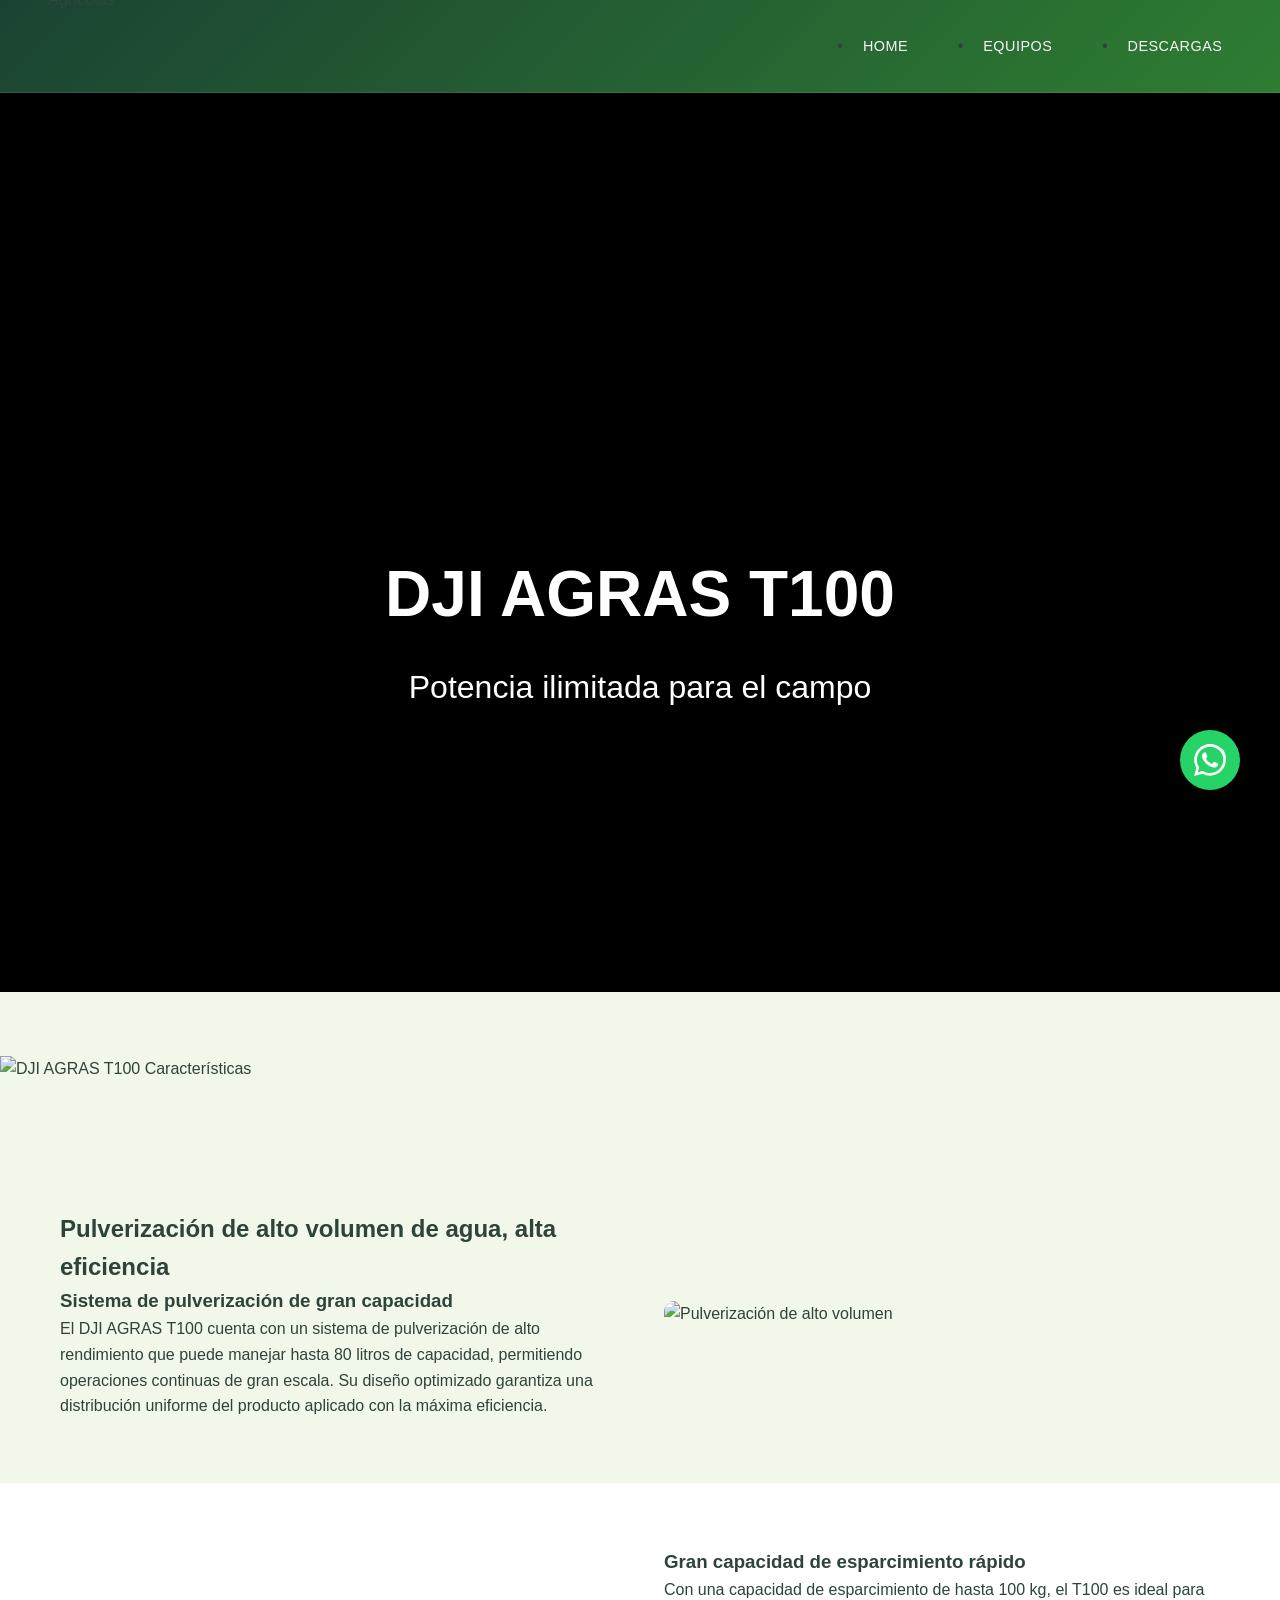
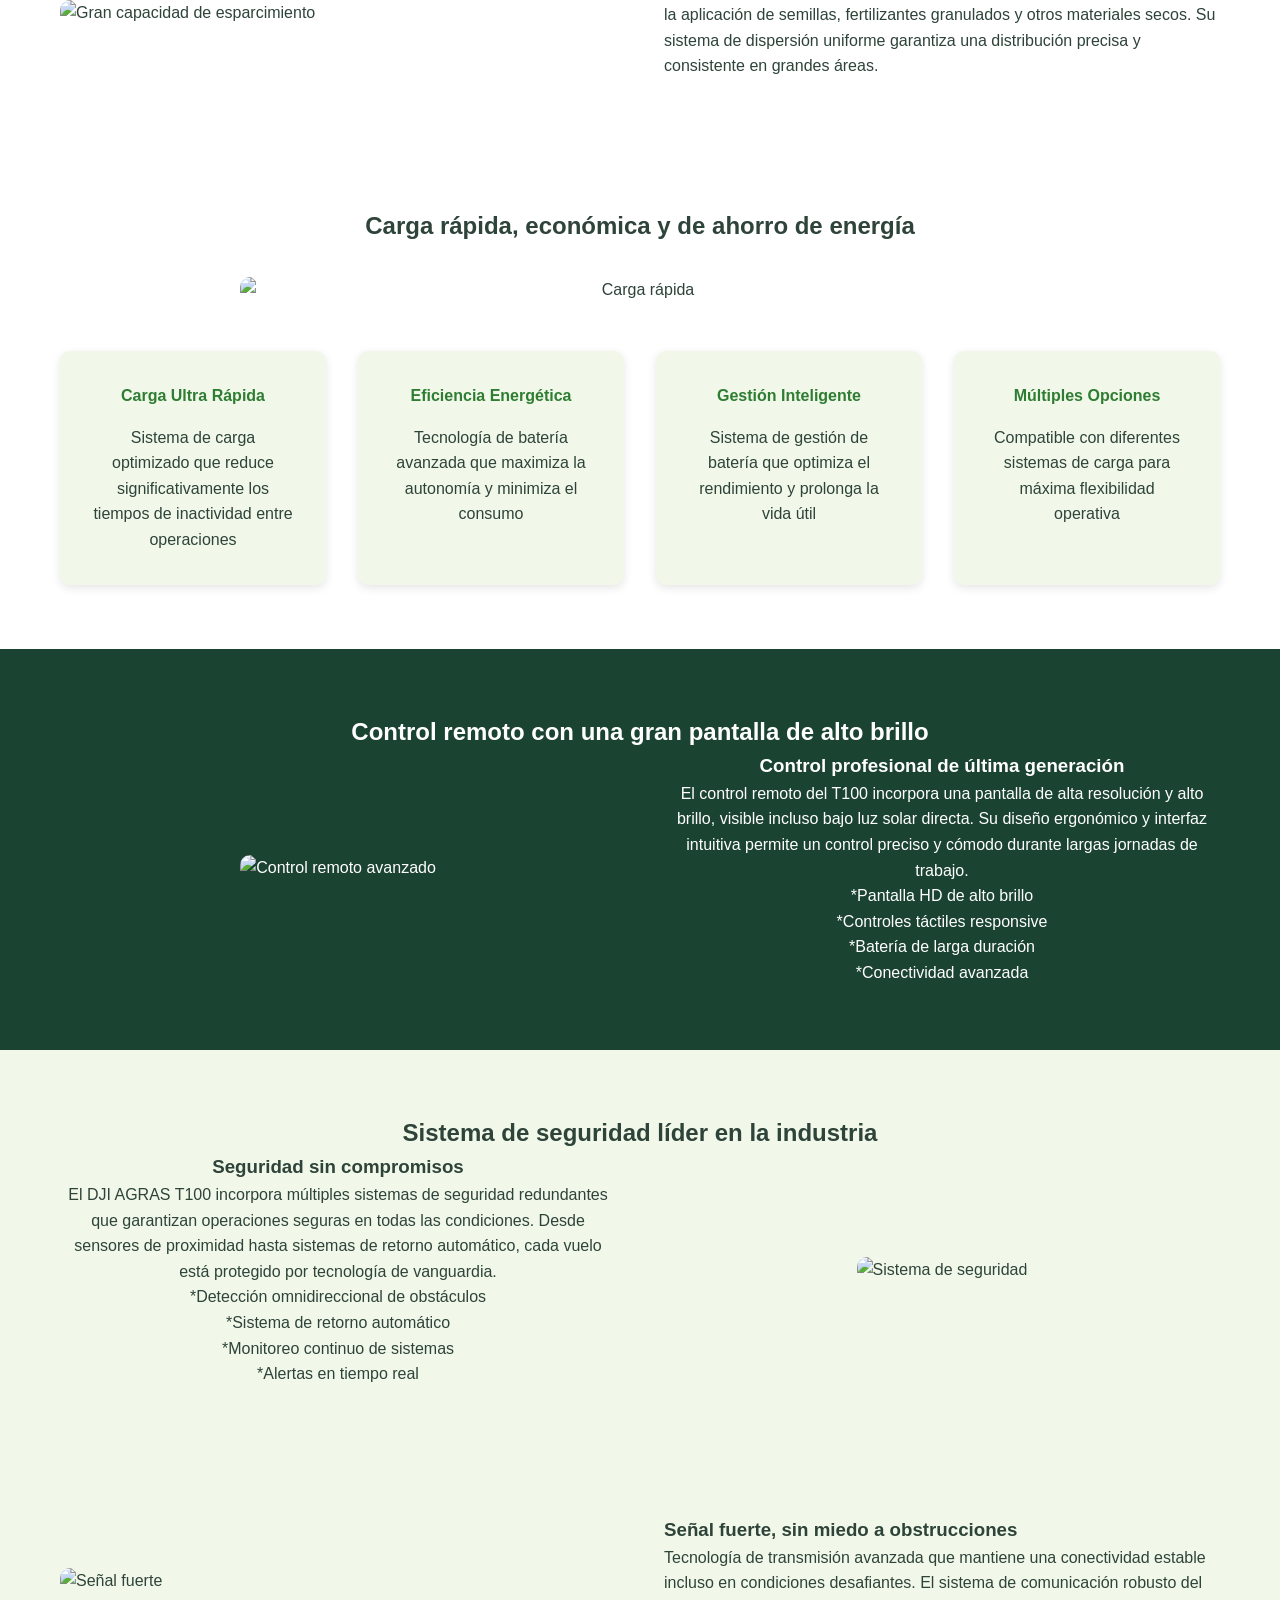
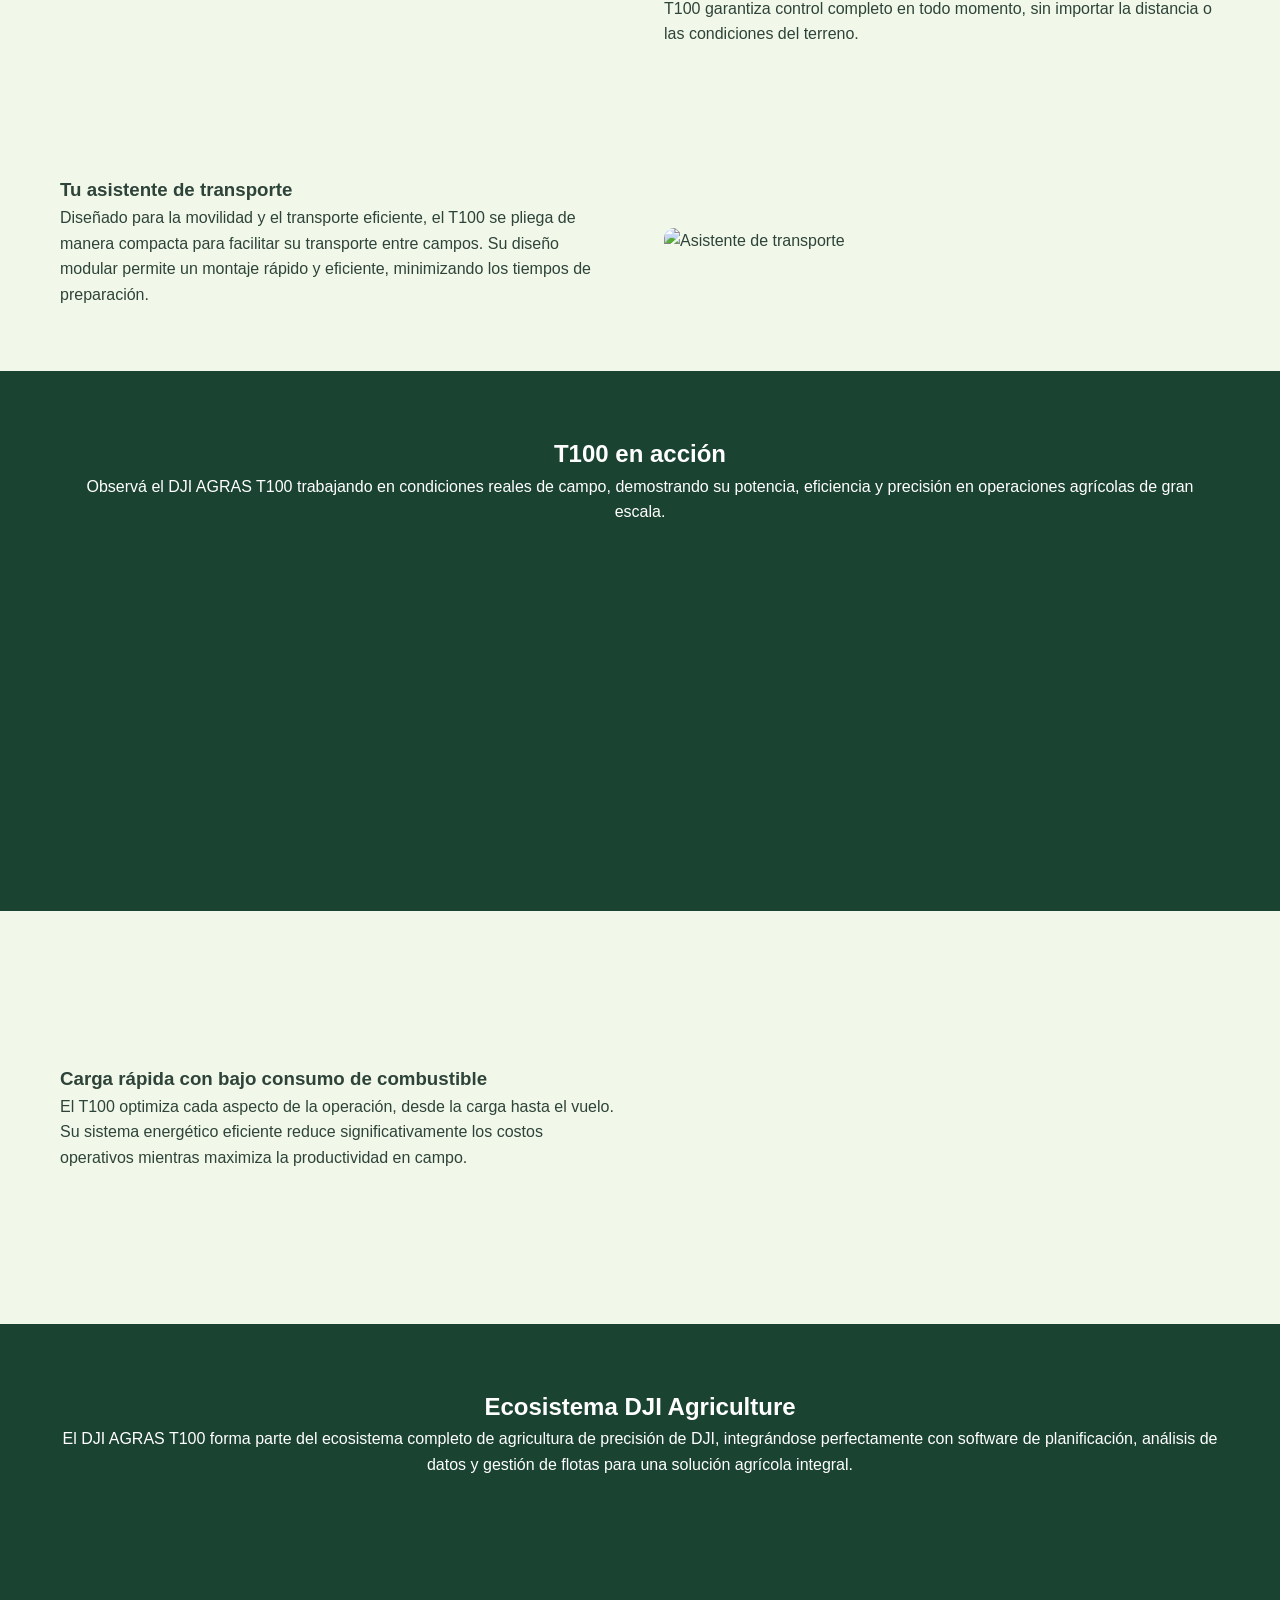
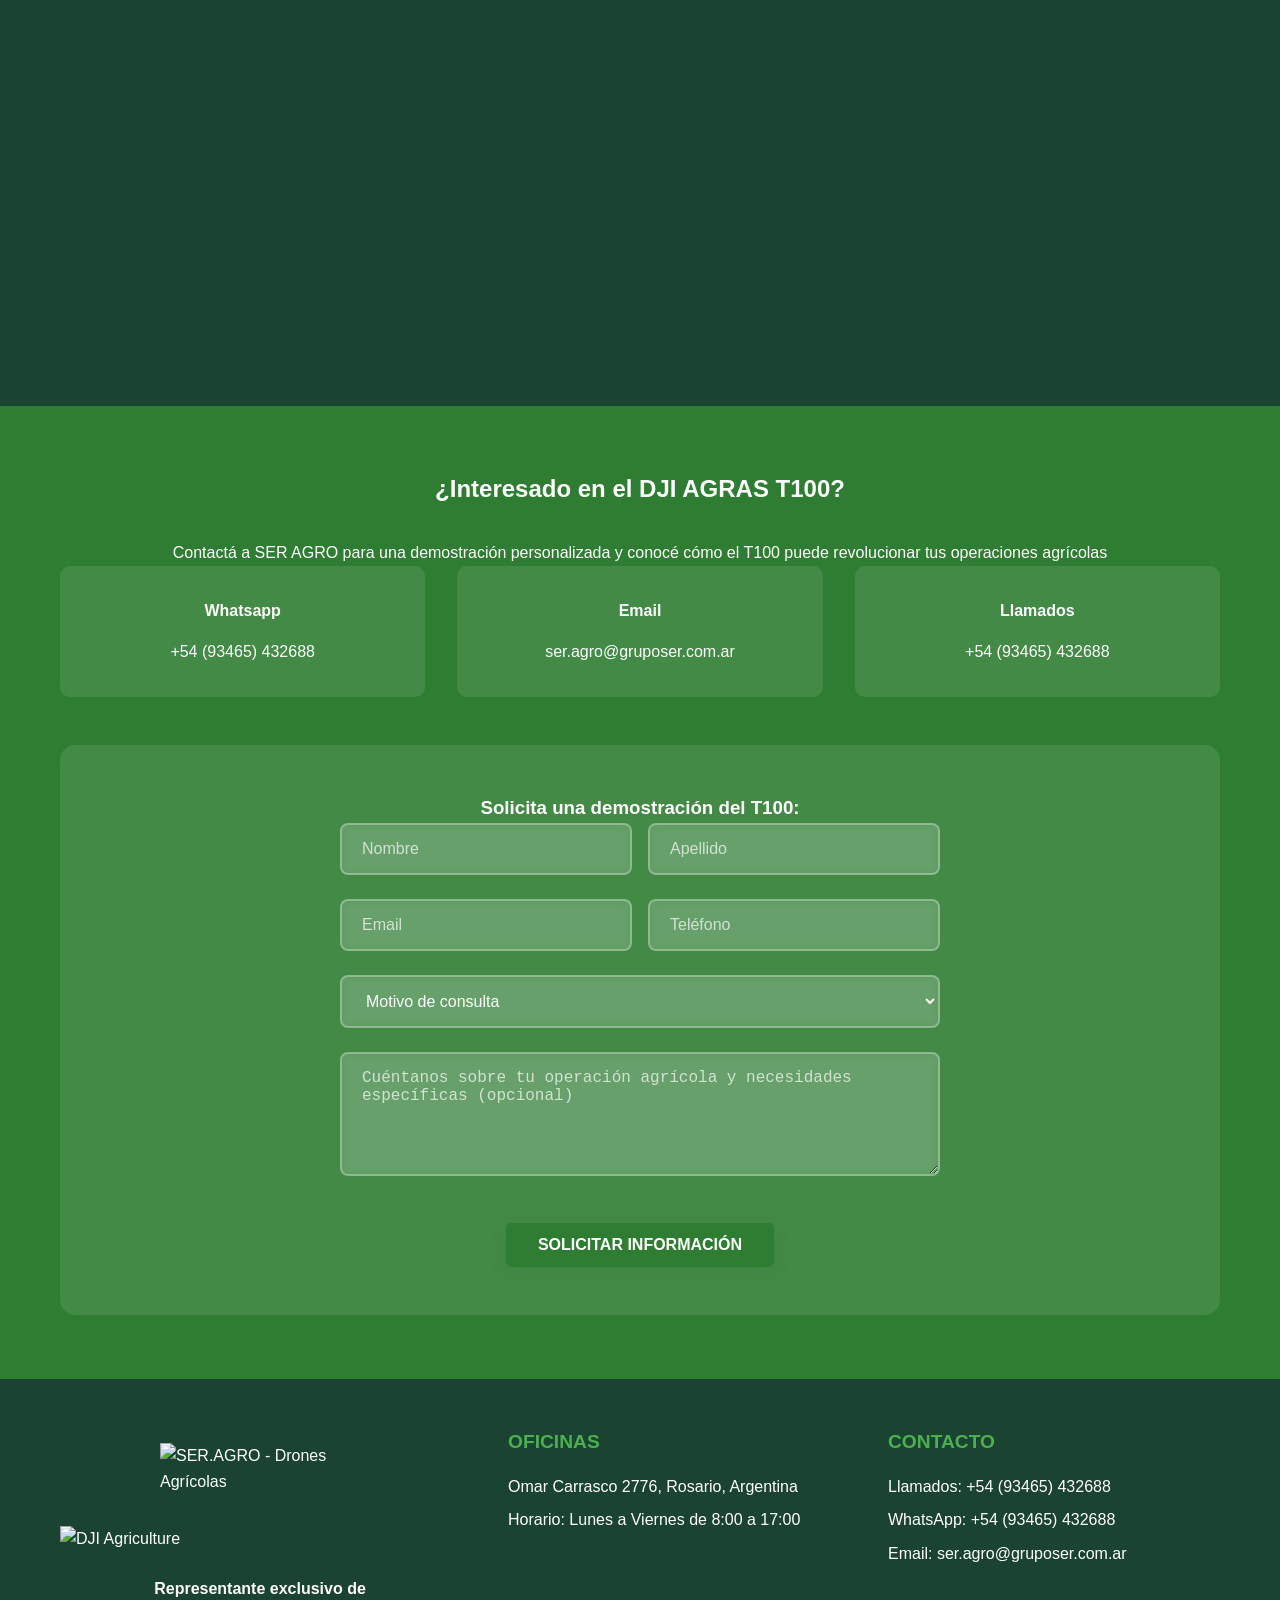
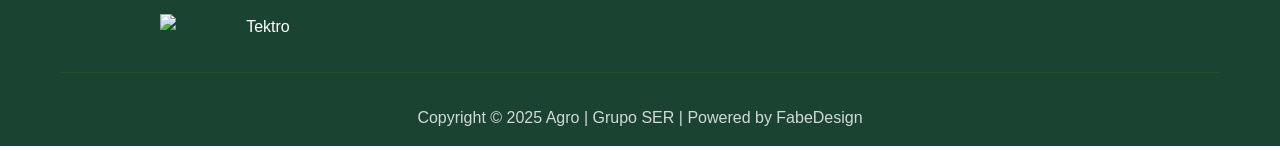
==== DJI-Agras-T100.html @ 7fb9b0f8 "Improve website usability and fix chat widget activation Update cache control and script versions ac" ====
<!DOCTYPE html>
<html lang="es">

<head>
    <meta charset="UTF-8">
    <meta name="viewport" content="width=device-width, initial-scale=1.0">
    <meta http-equiv=1760193098"Cache-Control" content="no-cache, no-store, must-revalidate">
    <meta http-equiv=1760193098"Pragma" content="no-cache">
    <meta http-equiv=1760193098"Expires" content="0">
    <title>DJI AGRAS T100 - Agro | SER AGRO</title>
    <link rel="stylesheet" href="style.css?v=1760193098">

    <!-- Google tag (gtag.js) -->
    <script async src="https://www.googletagmanager.com/gtag/js?id=AW-17289441166"></script>
    <script>
        window.dataLayer = window.dataLayer || [];
        function gtag() {dataLayer.push(arguments);}
        gtag('js', new Date());

        gtag('config', 'AW-17289441166');
    </script>
</head>

<body>
    <!-- Header -->
    <header class="header">
        <nav class="nav">
            <div class="logo">
                <img src="imagenes/logo blanco.png" alt="SER.AGRO - Drones Agrícolas">
            </div>
            <ul class="nav-menu">
                <li><a href="index.html">HOME</a></li>
                <li class="dropdown">
                    <a href="#" class="dropdown-toggle">EQUIPOS</a>
                    <ul class="dropdown-menu">
                        <li><a href="dji-agras-t50.html">DJI AGRAS T50</a></li>
                        <li><a href="DJI-Agras-T100.html">DJI AGRAS T100</a></li>
                        <li><a href="dji-mavic-3.html">DJI MAVIC 3 MULTISPECTRAL</a></li>
                    </ul>
                </li>
                <li class="dropdown">
                    <a href="#" class="dropdown-toggle">DESCARGAS</a>
                    <ul class="dropdown-menu">
                        <li><a href="attached_assets/ficha tecnica t100_1756986016829.pdf"
                                download="Ficha-Tecnica-DJI-Agras-T100.pdf">FICHA TÉCNICA T100</a></li>
                        <li><a href="attached_assets/ficha tecnica t50_1756986016828.pdf"
                                download="Ficha-Tecnica-DJI-Agras-T50.pdf">FICHA TÉCNICA T50</a></li>
                        <li><a href="firmware-generador.html">ACTUALIZACIÓN FIRMWARE GENERADOR</a></li>
                    </ul>
                </li>
            </ul>
            <div class="nav-toggle">
                <span></span>
                <span></span>
                <span></span>
            </div>
        </nav>
    </header>

    <!-- Hero Section -->
    <section class="hero" id="home">
        <div class="hero-content">
            <h1 class="hero-title">DJI AGRAS T100</h1>
            <h2 class="hero-subtitle">Potencia ilimitada para el campo</h2>
        </div>
        <div class="hero-video">
            <video autoplay muted loop>
                <source src="videos/VideoPaginaT100.mp4" type="video/mp4">
            </video>
        </div>
    </section>

    <!-- Características principales -->
    <section class="features">
        <div class="container" style="max-width: 100%; padding: 0;">
            <div class="features-image">
                <img src="imagenes/caracteT100.png" alt="DJI AGRAS T100 Características"
                    style="width: 100vw; max-width: none; margin: 0; display: block; border-radius: 0;">
            </div>
        </div>
    </section>

    <!-- Pulverización de alto volumen -->
    <section class="spray-system">
        <div class="container">
            <div class="system-content">
                <div class="system-text">
                    <h2>Pulverización de alto volumen de agua, alta eficiencia</h2>
                    <h3>Sistema de pulverización de gran capacidad</h3>
                    <p>El DJI AGRAS T100 cuenta con un sistema de pulverización de alto rendimiento que puede manejar
                        hasta 80 litros de capacidad, permitiendo operaciones continuas de gran escala. Su diseño
                        optimizado garantiza una distribución uniforme del producto aplicado con la máxima eficiencia.
                    </p>
                </div>
                <div class="system-video">
                    <img src="imagenes/Pulverización de alto volumen de agua, alta eficiencia.jpg"
                        alt="Pulverización de alto volumen" style="width: 100%; border-radius: 10px;">
                </div>
            </div>
        </div>
    </section>

    <!-- Gran capacidad de esparcimiento -->
    <section class="pump-section">
        <div class="container">
            <div class="pump-content">
                <div class="pump-video">
                    <img src="imagenes/Gran capacidad de esparcimiento rápido.jpg" alt="Gran capacidad de esparcimiento"
                        style="width: 100%; border-radius: 10px;">
                </div>
                <div class="pump-text">
                    <h3>Gran capacidad de esparcimiento rápido</h3>
                    <p>Con una capacidad de esparcimiento de hasta 100 kg, el T100 es ideal para la aplicación de
                        semillas, fertilizantes granulados y otros materiales secos. Su sistema de dispersión uniforme
                        garantiza una distribución precisa y consistente en grandes áreas.</p>
                </div>
            </div>
        </div>
    </section>

    <!-- Carga rápida y eficiente -->
    <section class="fast-charging">
        <div class="container">
            <h2>Carga rápida, económica y de ahorro de energía</h2>
            <div class="charging-video">
                <img src="imagenes/Carga rápida, económica y de ahorro de energía.jpg" alt="Carga rápida"
                    style="width: 100%; max-width: 800px; margin: 0 auto; display: block; border-radius: 10px;">
            </div>
            <div class="charging-grid">
                <div class="charging-item">
                    <h4>Carga Ultra Rápida</h4>
                    <p>Sistema de carga optimizado que reduce significativamente los tiempos de inactividad entre
                        operaciones</p>
                </div>
                <div class="charging-item">
                    <h4>Eficiencia Energética</h4>
                    <p>Tecnología de batería avanzada que maximiza la autonomía y minimiza el consumo</p>
                </div>
                <div class="charging-item">
                    <h4>Gestión Inteligente</h4>
                    <p>Sistema de gestión de batería que optimiza el rendimiento y prolonga la vida útil</p>
                </div>
                <div class="charging-item">
                    <h4>Múltiples Opciones</h4>
                    <p>Compatible con diferentes sistemas de carga para máxima flexibilidad operativa</p>
                </div>
            </div>
        </div>
    </section>

    <!-- Control remoto avanzado -->
    <section class="remote-control">
        <div class="container">
            <h2>Control remoto con una gran pantalla de alto brillo</h2>
            <div class="system-content">
                <div class="system-video">
                    <img src="imagenes/Control remoto con una gran pantalla de alto brillo.jpg"
                        alt="Control remoto avanzado" style="width: 100%; border-radius: 10px;">
                </div>
                <div class="system-text">
                    <h3>Control profesional de última generación</h3>
                    <p>El control remoto del T100 incorpora una pantalla de alta resolución y alto brillo, visible
                        incluso bajo luz solar directa. Su diseño ergonómico y interfaz intuitiva permite un control
                        preciso y cómodo durante largas jornadas de trabajo.</p>
                    <p>*Pantalla HD de alto brillo<br>
                        *Controles táctiles responsive<br>
                        *Batería de larga duración<br>
                        *Conectividad avanzada</p>
                </div>
            </div>
        </div>
    </section>

    <!-- Sistema de seguridad -->
    <section class="reliability">
        <div class="container">
            <h2>Sistema de seguridad líder en la industria</h2>
            <div class="system-content">
                <div class="system-text">
                    <h3>Seguridad sin compromisos</h3>
                    <p>El DJI AGRAS T100 incorpora múltiples sistemas de seguridad redundantes que garantizan
                        operaciones seguras en todas las condiciones. Desde sensores de proximidad hasta sistemas de
                        retorno automático, cada vuelo está protegido por tecnología de vanguardia.</p>
                    <p>*Detección omnidireccional de obstáculos<br>
                        *Sistema de retorno automático<br>
                        *Monitoreo continuo de sistemas<br>
                        *Alertas en tiempo real</p>
                </div>
                <div class="system-video">
                    <img src="imagenes/Sistema de seguridad líder en la industria.jpg" alt="Sistema de seguridad"
                        style="width: 100%; border-radius: 10px;">
                </div>
            </div>
        </div>
    </section>

    <!-- Señal estable -->
    <section class="signal-stability">
        <div class="container">
            <div class="signal-content">
                <div class="signal-video">
                    <img src="imagenes/Señal fuerte, sin miedo a obstrucciones.jpg" alt="Señal fuerte"
                        style="width: 100%; border-radius: 10px;">
                </div>
                <div class="signal-text">
                    <h3>Señal fuerte, sin miedo a obstrucciones</h3>
                    <p>Tecnología de transmisión avanzada que mantiene una conectividad estable incluso en condiciones
                        desafiantes. El sistema de comunicación robusto del T100 garantiza control completo en todo
                        momento, sin importar la distancia o las condiciones del terreno.</p>
                </div>
            </div>
        </div>
    </section>

    <!-- Asistente de transporte -->
    <section class="orchard-mode">
        <div class="container">
            <div class="orchard-content">
                <div class="orchard-text">
                    <h3>Tu asistente de transporte</h3>
                    <p>Diseñado para la movilidad y el transporte eficiente, el T100 se pliega de manera compacta para
                        facilitar su transporte entre campos. Su diseño modular permite un montaje rápido y eficiente,
                        minimizando los tiempos de preparación.</p>
                </div>
                <div class="orchard-video">
                    <img src="imagenes/Tu asistente de transporte.jpg" alt="Asistente de transporte"
                        style="width: 100%; border-radius: 10px;">
                </div>
            </div>
        </div>
    </section>

    <!-- Video promocional -->
    <section class="t50-action">
        <div class="container">
            <h2>T100 en acción</h2>
            <p>Observá el DJI AGRAS T100 trabajando en condiciones reales de campo, demostrando su potencia, eficiencia
                y precisión en operaciones agrícolas de gran escala.</p>
            <div class="action-videos">
                <div class="action-video">
                    <video autoplay muted loop>
                        <source src="videos/VideoPaginaT100.mp4" type="video/mp4">
                    </video>
                </div>
                <div class="action-video">
                    <video autoplay muted loop>
                        <source src="videos/dji_t100_promotional_video.mp4" type="video/mp4">
                    </video>
                </div>
            </div>
        </div>
    </section>

    <!-- Carga con bajo consumo -->
    <section class="additional-sprayers">
        <div class="container">
            <div class="sprayers-content">
                <div class="sprayers-text">
                    <h3>Carga rápida con bajo consumo de combustible</h3>
                    <p>El T100 optimiza cada aspecto de la operación, desde la carga hasta el vuelo. Su sistema
                        energético eficiente reduce significativamente los costos operativos mientras maximiza la
                        productividad en campo.</p>
                </div>
                <div class="sprayers-video">
                    <video autoplay muted loop>
                        <source src="videos/Carga rápida con bajo consumo de combustible.mp4" type="video/mp4">
                    </video>
                </div>
            </div>
        </div>
    </section>

    <!-- Ecosistema DJI -->
    <section class="ecosystem">
        <div class="container">
            <h2>Ecosistema DJI Agriculture</h2>
            <p>El DJI AGRAS T100 forma parte del ecosistema completo de agricultura de precisión de DJI, integrándose
                perfectamente con software de planificación, análisis de datos y gestión de flotas para una solución
                agrícola integral.</p>
            <video autoplay muted loop
                style="width: 100%; max-width: 800px; margin: 2rem auto; display: block; border-radius: 10px;">
                <source src="videos/DJI SmartFarm Platform.mp4" type="video/mp4">
            </video>
        </div>
    </section>

    <!-- Contacto -->
    <section class="contact" id="contacto">
        <div class="container">
            <h2>¿Interesado en el DJI AGRAS T100?</h2>
            <p>Contactá a SER AGRO para una demostración personalizada y conocé cómo el T100 puede revolucionar tus
                operaciones agrícolas </p>

            <div class="contact-info">
                <div class="contact-item">
                    <h4>Whatsapp</h4>
                    <p><a
                            href="https://api.whatsapp.com/send?phone=5493465432688&text=Hola%2C+me+interesa+el+DJI+AGRAS+T100">+54
                            (93465) 432688</a></p>
                </div>
                <div class="contact-item">
                    <h4>Email</h4>
                    <p><a
                            href="mailto:ser.agro@gruposer.com.ar?subject=Consulta%20DJI%20AGRAS%20T100">ser.agro@gruposer.com.ar</a>
                    </p>
                </div>
                <div class="contact-item">
                    <h4>Llamados</h4>
                    <p><a href="tel:+5493465432688">+54 (93465) 432688</a></p>
                </div>
            </div>

            <!-- Formulario de contacto -->
            <div class="contact-form-container">
                <h3>Solicita una demostración del T100:</h3>
                <form class="contact-form" action="javascript:void(0)" method="post">
                    <div class="form-row">
                        <input type="text" name="nombre" placeholder="Nombre" required>
                        <input type="text" name="apellido" placeholder="Apellido" required>
                    </div>
                    <div class="form-row">
                        <input type="email" name="email" placeholder="Email" required>
                        <input type="tel" name="telefono" placeholder="Teléfono" required>
                    </div>
                    <select name="motivo" required>
                        <option value="">Motivo de consulta</option>
                        <option value="Demostración DJI AGRAS T100">Demostración DJI AGRAS T100</option>
                        <option value="Cotización T100">Cotización T100</option>
                        <option value="Financiamiento T100">Financiamiento T100</option>
                        <option value="Capacitación T100">Capacitación T100</option>
                        <option value="Servicio técnico T100">Servicio técnico T100</option>
                        <option value="Accesorios T100">Accesorios T100</option>
                    </select>
                    <textarea name="mensaje" rows="5"
                        placeholder="Cuéntanos sobre tu operación agrícola y necesidades específicas (opcional)"></textarea>
                    <button type="submit" class="btn-primary">Solicitar información</button>
                </form>
            </div>
        </div>
    </section>

    <!-- Footer -->
    <footer class="footer">
        <div class="container">
            <div class="footer-content">
                <div class="footer-logo">
                    <img src="imagenes/logo color pleno.png" alt="SER.AGRO - Drones Agrícolas" width="200">
                    <img src="imagenes/dji agriculture1.png" alt="DJI Agriculture" width="400"
                        style="margin-top: 1rem;">
                    <div
                        style="margin-top: 1.5rem; display: flex; flex-direction: column; align-items: center; text-align: center;">
                        <p style="margin: 0 0 0.8rem 0; color: var(--light-color); font-weight: bold; font-size: 1rem;">
                            Representante exclusivo de</p>
                        <img src="imagenes/LogoTektro-02.png" alt="Tektro" width="400" style="margin: 0;">
                    </div>
                </div>
                <div class="footer-columns">
                    <div class="footer-column">
                        <h4>OFICINAS</h4>
                        <p>Omar Carrasco 2776, Rosario, Argentina</p>
                        <p>Horario: Lunes a Viernes de 8:00 a 17:00</p>
                    </div>
                    <div class="footer-column">
                        <h4>CONTACTO</h4>
                        <p>Llamados: <a href="tel:+5493465432688">+54 (93465) 432688</a></p>
                        <p>WhatsApp: <a href="https://api.whatsapp.com/send?phone=5493465432688">+54 (93465) 432688</a>
                        </p>
                        <p>Email: <a href="mailto:ser.agro@gruposer.com.ar">ser.agro@gruposer.com.ar</a></p>
                    </div>
                </div>
            </div>
            <div class="footer-bottom">
                <p>Copyright © 2025 Agro | Grupo SER | Powered by FabeDesign</p>
            </div>
        </div>
    </footer>

    <script src="main-app.js?v=1760193098"></script>
<script src="js/mavilda-chat.js?v=1760193098"></script>
</body>

</html>
---- style.css ----
/* Reset y variables CSS */
* {
    margin: 0;
    padding: 0;
    box-sizing: border-box;
}

:root {
    --primary-color: #2E7D32;
    --secondary-color: #1B5E20;
    --dark-color: #1B4332;
    --light-color: #ffffff;
    --gray-color: #2D5016;
    --accent-color: #4CAF50;
    --bg-color: #F1F8E9;
    --border-color: #C8E6C9;
    --text-color: #2E4339;
    --max-width: 1200px;
    --font-family: -apple-system, BlinkMacSystemFont, 'Segoe UI', Roboto, Oxygen-Sans, Ubuntu, Cantarell, 'Helvetica Neue', sans-serif;
}

/* Aplicar estilos de DJI T50 a index.html de WordPress */

/* Hero con video de fondo */
.elementor-background-video-hosted {
    width: 100%;
    height: 100%;
    object-fit: contain;
    object-position: center;
    background: #000;
}

/* Contenedor principal del hero */
.elementor-element.e-parent[data-settings*="background_video"] {
    position: relative;
    min-height: 100vh;
    display: flex;
    align-items: center;
    justify-content: center;
    overflow: hidden;
}

/* Títulos con estilo DJI */
.elementor-heading-title {
    color: var(--light-color);
    font-weight: 600;
    text-shadow: 2px 2px 4px rgba(0,0,0,0.7);
    text-align: center;
}

/* Hero títulos grandes */
.elementor-element-a367085 .elementor-heading-title,
.elementor-element-e89a96f .elementor-heading-title {
    font-size: 4rem;
    color: var(--light-color);
    text-shadow: 2px 2px 4px rgba(0,0,0,0.7);
    margin-bottom: 1rem;
}

/* Botones con estilo DJI */
.elementor-button {
    background: var(--primary-color);
    color: var(--light-color);
    padding: 15px 30px;
    border-radius: 10px;
    text-decoration: none;
    display: inline-block;
    font-weight: 600;
    transition: all 0.3s ease;
    border: none;
    text-transform: uppercase;
    font-size: 1rem;
    box-shadow: 0 5px 15px rgba(46, 125, 50, 0.3);
}

.elementor-button:hover {
    background: var(--secondary-color);
    color: var(--light-color);
    transform: translateY(-2px);
    box-shadow: 0 8px 25px rgba(46, 125, 50, 0.4);
}

/* Secciones con espaciado DJI */
.e-con.e-parent {
    padding: 4rem 0;
}

/* Formularios de contacto con estilo DJI */
.eael-contact-form-7-wrapper {
    background: var(--light-color);
    padding: 3rem;
    border-radius: 15px;
    box-shadow: 0 10px 30px rgba(0,0,0,0.1);
    border: 1px solid var(--border-color);
}

.wpcf7-form-control {
    width: 100%;
    padding: 15px 20px;
    border: 2px solid var(--border-color);
    border-radius: 8px;
    margin-bottom: 1.5rem;
    font-size: 16px;
    transition: border-color 0.3s ease;
    background: var(--light-color);
}

.wpcf7-form-control:focus {
    border-color: var(--primary-color);
    outline: none;
    box-shadow: 0 0 0 3px rgba(46, 125, 50, 0.1);
}

.wpcf7-submit {
    background: var(--primary-color);
    color: var(--light-color);
    padding: 15px 40px;
    border: none;
    border-radius: 8px;
    cursor: pointer;
    transition: all 0.3s ease;
    font-weight: 600;
    text-transform: uppercase;
    font-size: 16px;
    box-shadow: 0 5px 15px rgba(46, 125, 50, 0.3);
}

.wpcf7-submit:hover {
    background: var(--secondary-color);
    transform: translateY(-2px);
    box-shadow: 0 8px 25px rgba(46, 125, 50, 0.4);
}

/* Carruseles de imágenes */
.elementor-image-carousel-wrapper {
    overflow: hidden;
    border-radius: 15px;
    box-shadow: 0 10px 30px rgba(0,0,0,0.1);
}

.swiper-slide-image {
    width: 100%;
    height: auto;
    object-fit: contain;
    transition: transform 0.3s ease;
}

.swiper-slide:hover .swiper-slide-image {
    transform: scale(1.05);
}

/* Icon boxes con estilo DJI */
.elementor-icon-box-wrapper {
    text-align: center;
    padding: 3rem 2rem;
    background: var(--light-color);
    border-radius: 15px;
    box-shadow: 0 10px 30px rgba(0,0,0,0.1);
    transition: all 0.3s ease;
    border: 1px solid var(--border-color);
    height: 100%;
}

.elementor-icon-box-wrapper:hover {
    transform: translateY(-10px);
    box-shadow: 0 20px 50px rgba(0,0,0,0.15);
}

.elementor-icon-box-icon {
    margin-bottom: 2rem;
    transform: scale(1);
    transition: transform 0.3s ease;
}

.elementor-icon-box-wrapper:hover .elementor-icon-box-icon {
    transform: scale(1.1);
}

.elementor-icon {
    width: 80px;
    height: 80px;
    background: linear-gradient(135deg, var(--primary-color), var(--secondary-color));
    border-radius: 50%;
    display: flex;
    align-items: center;
    justify-content: center;
    margin: 0 auto;
    color: var(--light-color);
    box-shadow: 0 10px 25px rgba(46, 125, 50, 0.3);
}

.elementor-icon-box-title {
    color: var(--dark-color);
    font-size: 1.5rem;
    font-weight: 700;
    margin-bottom: 1rem;
    text-transform: uppercase;
}

.elementor-icon-box-description {
    color: var(--gray-color);
    line-height: 1.6;
    font-size: 1rem;
}

/* Acordeones con estilo DJI */
.elementor-accordion {
    background: var(--light-color);
    border-radius: 15px;
    overflow: hidden;
    box-shadow: 0 10px 30px rgba(0,0,0,0.1);
    border: 1px solid var(--border-color);
}

.elementor-tab-title {
    background: var(--bg-color);
    padding: 1.5rem 2rem;
    border-bottom: 1px solid var(--border-color);
    cursor: pointer;
    font-weight: 700;
    color: var(--dark-color);
    transition: all 0.3s ease;
    position: relative;
    text-transform: uppercase;
    font-size: 1.1rem;
}

.elementor-tab-title:hover,
.elementor-tab-title.elementor-active {
    background: linear-gradient(135deg, var(--primary-color), var(--secondary-color));
    color: var(--light-color);
    transform: translateX(5px);
}

.elementor-tab-content {
    padding: 2rem;
    background: var(--light-color);
    color: var(--gray-color);
    line-height: 1.8;
    font-size: 1rem;
}

/* Efectos hover para contenedores transformables */
.e-transform:hover {
    transform: scale(1.05) translateY(-5px);
    transition: all 0.3s ease;
    box-shadow: 0 15px 35px rgba(0,0,0,0.1);
}

/* Contenedores principales */
.e-con.e-parent[data-settings*="background_background"] {
    position: relative;
    overflow: hidden;
}

/* Textos y párrafos con estilo DJI */
.elementor-widget-text-editor p {
    line-height: 1.8;
    margin-bottom: 1.5rem;
    color: var(--gray-color);
    font-size: 1.1rem;
}

/* Secciones con fondos alternados */
.e-con.e-parent:nth-child(even) {
    background: var(--bg-color);
}

.e-con.e-parent:nth-child(odd) {
    background: var(--light-color);
}

/* Títulos de sección grandes */
.elementor-widget-heading h2.elementor-heading-title {
    font-size: 3rem;
    font-weight: 700;
    color: var(--dark-color);
    text-align: center;
    margin-bottom: 3rem;
    position: relative;
    text-transform: uppercase;
    letter-spacing: 2px;
}

.elementor-widget-heading h2.elementor-heading-title:after {
    content: '';
    position: absolute;
    bottom: -10px;
    left: 50%;
    transform: translateX(-50%);
    width: 80px;
    height: 4px;
    background: linear-gradient(90deg, var(--primary-color), var(--secondary-color));
    border-radius: 2px;
}

/* Animaciones de entrada */
@keyframes fadeInUp {
    from {
        opacity: 0;
        transform: translateY(50px);
    }
    to {
        opacity: 1;
        transform: translateY(0);
    }
}

.elementor-icon-box-wrapper,
.elementor-accordion,
.eael-contact-form-7-wrapper {
    animation: fadeInUp 0.8s ease-out;
}

/* Responsive para móviles */
@media (max-width: 768px) {
    .elementor-element-a367085 .elementor-heading-title,
    .elementor-element-e89a96f .elementor-heading-title {
        font-size: 2.5rem;
    }

    .elementor-widget-heading h2.elementor-heading-title {
        font-size: 2rem;
    }

    .e-con.e-parent {
        padding: 2rem 0;
    }

    .elementor-icon-box-wrapper {
        padding: 2rem 1.5rem;
    }

    .elementor-button {
        padding: 12px 24px;
        font-size: 14px;
    }

    .eael-contact-form-7-wrapper {
        padding: 2rem;
    }
}

/* Estilos específicos para dji-agras-t50.html */
body {
    font-family: var(--font-family);
    line-height: 1.6;
    color: var(--text-color);
    overflow-x: hidden;
}

.container {
    max-width: var(--max-width);
    margin: 0 auto;
    padding: 0 20px;
}

/* Header */
.header {
    background: linear-gradient(135deg, #1B4332 0%, #2E7D32 100%);
    position: fixed;
    top: 0;
    left: 0;
    width: 100%;
    z-index: 1000;
    padding: 0;
    box-shadow: 0 1px 20px rgba(0,0,0,0.15);
    backdrop-filter: blur(10px);
    border-bottom: 1px solid rgba(255,255,255,0.1);
}

.nav {
    display: flex;
    justify-content: space-between;
    align-items: center;
    padding: 0 3rem;
    max-width: 1400px;
    margin: 0 auto;
    min-height: auto;
    height: 92px;
}

.logo img {
    height: 4px;
    width: auto;
    filter: brightness(1.1) contrast(1.05);
    transition: all 0.3s ease;
}

.logo img:hover {
    transform: scale(1.02);
}

.nav-menu {
    display: flex;
    list-style: none;
    margin: 0;
    padding: 0;
    gap: 2.5rem;
    align-items: center;
}

.nav-menu li a {
    color: rgba(255,255,255,0.95);
    text-decoration: none;
    font-weight: 400;
    font-size: 0.9rem;
    transition: all 0.3s cubic-bezier(0.4, 0, 0.2, 1);
    padding: 0.2rem 0.6rem;
    position: relative;
    letter-spacing: 0.5px;
    text-transform: uppercase;
    font-family: 'Arial', sans-serif;
}

.nav-menu li a:hover {
    color: #ffffff;
    transform: translateY(-1px);
}

.nav-menu li a::after {
    content: '';
    position: absolute;
    width: 0;
    height: 1px;
    bottom: 0.8rem;
    left: 50%;
    transform: translateX(-50%);
    background: linear-gradient(90deg, #4CAF50, #66BB6A);
    transition: width 0.4s cubic-bezier(0.4, 0, 0.2, 1);
}

.nav-menu li a:hover::after {
    width: 80%;
}

/* Dropdown */
.dropdown {
    position: relative;
}

.dropdown-menu {
    position: absolute;
    top: 100%;
    left: 50%;
    transform: translateX(-50%) translateY(10px);
    background: rgba(27, 67, 50, 0.98);
    min-width: 280px;
    list-style: none;
    padding: 1rem 0;
    margin: 0;
    opacity: 0;
    visibility: hidden;
    transition: all 0.4s cubic-bezier(0.4, 0, 0.2, 1);
    box-shadow: 0 10px 40px rgba(0,0,0,0.3);
    border-radius: 12px;
    backdrop-filter: blur(15px);
    border: 1px solid rgba(255,255,255,0.1);
}

.dropdown:hover .dropdown-menu {
    opacity: 1;
    visibility: visible;
    transform: translateX(-50%) translateY(0);
}

.dropdown-menu li {
    margin: 0;
}

.dropdown-menu li a {
    display: block;
    padding: 1rem 2rem;
    color: rgba(255,255,255,0.9);
    text-decoration: none;
    transition: all 0.3s cubic-bezier(0.4, 0, 0.2, 1);
    font-size: 0.9rem;
    font-weight: 400;
    letter-spacing: 0.3px;
    position: relative;
    border-left: 3px solid transparent;
}

.dropdown-menu li a:hover {
    background: rgba(76, 175, 80, 0.1);
    color: #ffffff;
    border-left-color: #4CAF50;
    transform: translateX(5px);
}

/* Mobile Navigation */
.nav-toggle {
    display: none;
    flex-direction: column;
    cursor: pointer;
    padding: 0.8rem;
    background: rgba(255,255,255,0.05);
    border-radius: 8px;
    transition: all 0.3s ease;
}

.nav-toggle:hover span {
    background: #ffffff;
}

.nav-toggle span {
    width: 24px;
    height: 2px;
    background: rgba(255,255,255,0.95);
    margin: 2px 0;
    transition: all 0.3s cubic-bezier(0.4, 0, 0.2, 1);
    border-radius: 1px;
}

.nav-toggle:hover {
    background: rgba(255,255,255,0.1);
}

/* Hero Section */
.hero {
    position: relative;
    height: auto;
    min-height: 100vh;
    display: flex;
    align-items: center;
    justify-content: center;
    overflow: hidden;
    margin-top: 92px;
}

.hero-video {
    position: absolute;
    top: 0;
    left: 0;
    width: 100%;
    height: 100%;
    z-index: -1;
}

.hero-video iframe {
    width: 100%;
    height: 100%;
    object-fit: cover;
}

.hero-video video {
    width: 100%;
    height: 100%;
    object-fit: contain;
    object-position: center;
    background: #000;
}

.hero-content {
    text-align: center;
    color: var(--light-color);
    z-index: 2;
    background: rgba(0,0,0,0.5);
    padding: 2rem;
    border-radius: 10px;
}

.hero-title {
    font-size: 4rem;
    font-weight: 600;
    margin-bottom: 1rem;
    text-shadow: 2px 2px 4px rgba(0,0,0,0.7);
}

.hero-subtitle {
    font-size: 2rem;
    font-weight: 300;
    text-shadow: 1px 1px 2px rgba(0,0,0,0.7);
}

/* Sections */
section {
    padding: 4rem 0;
}

.intro {
    background: var(--light-color);
    text-align: center;
}

.intro-content p {
    font-size: 1.1rem;
    margin-bottom: 1.5rem;
    max-width: 800px;
    margin-left: auto;
    margin-right: auto;
}

/* Features Grid */
.features {
    background: var(--bg-color);
}

.features-grid {
    display: grid;
    grid-template-columns: repeat(auto-fit, minmax(300px, 1fr));
    gap: 2rem;
}

.feature-card {
    background: var(--light-color);
    padding: 2rem;
    border-radius: 10px;
    text-align: center;
    box-shadow: 0 5px 15px rgba(0,0,0,0.1);
    transition: transform 0.3s ease;
    display: flex;
    flex-direction: column;
    align-items: center;
    justify-content: flex-start;
    height: 100%;
    min-height: 400px;
}

.feature-card:hover {
    transform: translateY(-5px);
}

.feature-card h3 {
    color: var(--primary-color);
    font-size: 1.5rem;
    margin-bottom: 1rem;
    text-align: center;
    min-height: 4rem;
    display: flex;
    align-items: center;
    justify-content: center;
    line-height: 1.3;
}

.feature-card p {
    text-align: center;
    margin: 0 auto;
}

/* Adaptability Section */
.adaptability {
    background: var(--light-color);
}

.adapt-grid {
    display: grid;
    grid-template-columns: repeat(auto-fit, minmax(300px, 1fr));
    gap: 2rem;
}

.adapt-item {
    padding: 1.5rem;
    border-left: 4px solid var(--primary-color);
    background: var(--bg-color);
    border-radius: 5px;
}

.adapt-item h3 {
    color: var(--dark-color);
    margin-bottom: 1rem;
}

.adapt-item ul {
    padding-left: 0;
    margin-left: 0;
    list-style: none;
}

.adapt-item li {
    margin: 0;
    padding: 0;
    position: relative;
    padding-left: 1em;
}

.adapt-item li::before {
    content: "•";
    position: absolute;
    left: 0;
    color: inherit;
}

/* Operations */
.operations {
    background: var(--dark-color);
    color: var(--light-color);
    text-align: center;
}

.operations h2 {
    color: var(--light-color);
    margin-bottom: 2rem;
}

.operations-grid {
    display: grid;
    grid-template-columns: repeat(auto-fit, minmax(250px, 1fr));
    gap: 2rem;
}

.operation-card {
    background: var(--primary-color);
    padding: 2rem;
    border-radius: 10px;
    transition: transform 0.3s ease;
}

.operation-card:hover {
    transform: scale(1.05);
}

.operation-type {
    font-size: 0.9rem;
    opacity: 0.8;
    display: block;
    margin-bottom: 1rem;
}

.operation-card h3 {
    font-size: 1.8rem;
    font-weight: 600;
}

/* System Content */
.system-content, .pump-content, .centrifugal-content, .valves-content {
    display: grid;
    grid-template-columns: 1fr 1fr;
    gap: 3rem;
    align-items: center;
}

.system-video video, .pump-video video, .centrifugal-video video, .valves-video video {
    width: 100%;
    border-radius: 10px;
}

.spray-system {
    background: var(--bg-color);
}

.pump-section {
    background: var(--light-color);
}

.centrifugal-section {
    background: var(--bg-color);
}

.valves-section {
    background: var(--light-color);
}

/* Extension System */
.extension-system {
    background: var(--dark-color);
    color: var(--light-color);
    text-align: center;
}

.extension-system h2,
.extension-system h3 {
    color: var(--light-color);
}

.extension-features {
    display: grid;
    grid-template-columns: repeat(auto-fit, minmax(300px, 1fr));
    gap: 2rem;
    margin-top: 3rem;
}

.ext-feature {
    background: var(--primary-color);
    padding: 2rem;
    border-radius: 10px;
}

.ext-feature h4 {
    color: var(--light-color);
    margin-bottom: 1rem;
}

/* Reliability */
.reliability {
    background: var(--bg-color);
    text-align: center;
}

/* Vision and Radar */
.vision-radar {
    background: var(--light-color);
}

.vision-features {
    display: grid;
    grid-template-columns: repeat(auto-fit, minmax(300px, 1fr));
    gap: 2rem;
    margin-top: 2rem;
}

.vision-item {
    text-align: center;
}

.vision-item video {
    width: 100%;
    border-radius: 10px;
    margin-bottom: 1rem;
}

.vision-item h4 {
    color: var(--dark-color);
}

/* Signal Stability */
.signal-content, .relay-content, .survey-content {
    display: grid;
    grid-template-columns: 1fr 1fr;
    gap: 3rem;
    align-items: center;
}

.signal-video video, .relay-video video, .survey-video video {
    width: 100%;
    border-radius: 10px;
}

.signal-stability {
    background: var(--bg-color);
}

.dji-relay {
    background: var(--light-color);
}

.aerial-survey {
    background: var(--bg-color);
}

.aerial-survey-field {
    background: var(--light-color);
    text-align: center;
}

.aerial-survey-field img {
    width: 100%;
    max-width: 800px;
    height: auto;
    object-fit: contain;
    margin: 0 auto 2rem;
    display: block;
    border-radius: 10px;
}

/* Fast Charging */
.fast-charging {
    background: var(--light-color);
    text-align: center;
}

.charging-video {
    margin: 2rem 0;
}

.charging-video video {
    width: 100%;
    max-width: 800px;
    border-radius: 10px;
}

.charging-grid {
    display: grid;
    grid-template-columns: repeat(auto-fit, minmax(250px, 1fr));
    gap: 2rem;
    margin-top: 3rem;
}

.charging-item {
    background: var(--bg-color);
    padding: 2rem;
    border-radius: 10px;
    box-shadow: 0 3px 10px rgba(0,0,0,0.1);
}

.charging-item h4 {
    color: var(--primary-color);
    margin-bottom: 1rem;
}

/* Orchard Mode */
.orchard-mode {
    background: var(--bg-color);
}

.orchard-content {
    display: grid;
    grid-template-columns: 1fr 1fr;
    gap: 3rem;
    align-items: center;
}

.orchard-video video {
    width: 100%;
    border-radius: 10px;
}

/* Lateral Spray */
.lateral-spray {
    background: var(--light-color);
}

.lateral-content {
    display: grid;
    grid-template-columns: 1fr 1fr;
    gap: 3rem;
    align-items: center;
}

.lateral-video video {
    width: 100%;
    border-radius: 10px;
}

/* T50 Action */
.t50-action {
    background: var(--dark-color);
    color: var(--light-color);
    text-align: center;
}

.t50-action h2 {
    color: var(--light-color);
}

.action-videos {
    display: grid;
    grid-template-columns: repeat(auto-fit, minmax(400px, 1fr));
    gap: 2rem;
    margin-top: 2rem;
}

.action-video video {
    width: 100%;
    border-radius: 10px;
}

/* Additional Sprayers */
.additional-sprayers {
    background: var(--bg-color);
}

.sprayers-content {
    display: grid;
    grid-template-columns: 1fr 1fr;
    gap: 3rem;
    align-items: center;
}

.sprayers-video video {
    width: 100%;
    border-radius: 10px;
}

/* Ecosystem, Multifunctional, Remote Control */
.ecosystem, .multifunctional, .remote-control {
    background: var(--dark-color);
    color: var(--light-color);
    text-align: center;
}

.ecosystem h2, .multifunctional h2, .remote-control h2 {
    color: var(--light-color);
}

/* Contact */
.contact {
    background: var(--primary-color);
    color: var(--light-color);
    text-align: center;
}

.contact h2 {
    color: var(--light-color);
    margin-bottom: 2rem;
}

.contact-info {
    display: grid;
    grid-template-columns: repeat(auto-fit, minmax(250px, 1fr));
    gap: 2rem;
}

.contact-item {
    background: rgba(255,255,255,0.1);
    padding: 2rem;
    border-radius: 10px;
}

.contact-item h4 {
    margin-bottom: 1rem;
}

.contact-item a {
    color: var(--light-color);
    text-decoration: none;
}

.contact-item a:hover {
    text-decoration: underline;
}

/* Footer */
.footer {
    background: var(--dark-color);
    color: var(--light-color);
    padding: 3rem 0 1rem;
}

.footer-content {
    display: grid;
    grid-template-columns: 1fr 2fr;
    gap: 3rem;
    margin-bottom: 2rem;
    align-items: start;
}

.footer-logo {
    display: flex;
    flex-direction: column;
    justify-content: center;
    align-items: center;
    padding-top: 1rem;
}

.footer-logo img:first-child {
    margin-bottom: 1rem;
}

.footer-logo img:last-child {
    width: 200px !important;
    height: auto !important;
    margin-top: 0 !important;
}

.footer-links {
    display: grid;
    grid-template-columns: repeat(3, 1fr);
    gap: 3rem;
}

.footer-columns {
    display: grid;
    grid-template-columns: 1fr 1fr;
    gap: 3rem;
}

.footer-column h4 {
    color: var(--accent-color);
    margin-bottom: 1rem;
    font-size: 1.2rem;
    text-transform: uppercase;
}

.footer-column p {
    line-height: 1.6;
    margin-bottom: 0.5rem;
}

.footer-column a {
    color: var(--light-color);
    text-decoration: none;
    transition: color 0.3s ease;
}

.footer-column a:hover {
    color: var(--accent-color);
}

.footer-column ul {
    list_style: none;
    padding: 0;
}

.footer-column ul li {
    margin: 0.5rem 0;
}

.footer-column ul li::before {
    content: "• ";
    color: var(--accent-color);
    margin-right: 0.5rem;
}

.footer-bottom {
    text-align: center;
    padding-top: 2rem;
    border-top: 1px solid var(--gray-color);
    opacity: 0.8;
}

/* Responsive Design - Mobile First */

/* Tablets */
@media (max-width: 1024px) {
    .container {
        padding: 0 30px;
    }

    .hero-title {
        font-size: 3.5rem;
    }

    .hero-subtitle {
        font-size: 1.8rem;
    }

    .features-grid, .operations-grid, .extension-features, .vision-features {
        grid-template-columns: repeat(2, 1fr);
        gap: 1.5rem;
    }

    .system-content, .pump-content, .centrifugal-content, 
    .valves-content, .signal-content, .relay-content, .survey-content,
    .orchard-content, .lateral-content, .sprayers-content {
        gap: 2rem;
    }

    .footer-content {
        grid-template-columns: 1fr 1fr;
        gap: 2rem;
    }
}

/* Mobile Landscape */
@media (max-width: 768px) {
    .header {
        padding: 0.5rem 0;
    }

    .nav {
        padding: 0 15px;
        justify-content: center;
    }

    .logo {
        flex-direction: column;
        gap: 8px;
        align-items: center;
        margin: 0 auto;
        max-width: 375px;
        margin-left: -20px;
    }

    .logo img {
        height: 52px;
    }

    .nav-toggle {
        display: flex !important;
        position: fixed !important;
        right: 20px !important;
        top: 20px !important;
        z-index: 99999 !important;
        background: rgba(0,0,0,0.9) !important;
        border: 3px solid #ffffff !important;
        border-radius: 8px !important;
        width: 55px !important;
        height: 55px !important;
        justify-content: center !important;
        align-items: center !important;
        padding: 8px !important;
        flex-direction: column !important;
        cursor: pointer !important;
        visibility: visible !important;
        opacity: 1 !important;
        box-sizing: border-box !important;
        margin: 0 !important;
        transform: none !important;
        left: auto !important;
        box-shadow: 0 4px 15px rgba(0,0,0,0.5) !important;
    }

    .nav-toggle.active span:nth-child(1) {
        transform: rotate(45deg) translate(5px, 5px);
    }

    .nav-toggle.active span:nth-child(2) {
        opacity: 0;
    }

    .nav-toggle.active span:nth-child(3) {
        transform: rotate(-45deg) translate(7px, -6px);
    }

    .nav-menu {
        position: fixed;
        left: -100%;
        top: 65px;
        flex-direction: column;
        background: rgba(27, 67, 50, 0.98);
        width: 100%;
        text-align: center;
        transition: all 0.4s cubic-bezier(0.4, 0, 0.2, 1);
        box-shadow: 0 15px 35px rgba(0,0,0,0.3);
        padding: 2rem 0;
        gap: 0;
        backdrop-filter: blur(15px);
        border-top: 1px solid rgba(255,255,255,0.1);
    }

    .nav-menu.active {
        left: 0;
    }

    .nav-menu li {
        margin: 0.5rem 0;
        width: 100%;
    }

    .nav-menu li a {
        padding: 1.2rem 2rem;
        font-size: 1rem;
        width: 100%;
        display: block;
    }

    .nav-menu a:hover {
        color: var(--accent-color);
        background: rgba(255,255,255,0.1);
    }

    .dropdown-menu {
        position: static;
        transform: none;
        opacity: 1;
        visibility: visible;
        background: rgba(0,0,0,0.2);
        box-shadow: none;
        border-radius: 0;
        margin-top: 0.5rem;
    }

    .dropdown-menu li {
        margin: 0;
    }

    .dropdown-menu a {
        padding: 0.75rem 1.5rem;
        font-size: 1rem;
        border-bottom: 1px solid rgba(255,255,255,0.1);
    }

    .dropdown-menu a:hover {
        background: var(--primary-color);
        color: var(--light-color);
    }

    .hero-title {
        font-size: 2.8rem;
        line-height: 1.2;
    }

    .hero-subtitle {
        font-size: 1.6rem;
        line-height: 1.3;
    }

    .hero-content {
        padding: 1.5rem;
        margin: 0 1rem;
    }

    .features-grid, .adapt-grid, .operations-grid, 
    .extension-features, .vision-features, .charging-grid, .contact-info {
        grid-template-columns: 1fr;
        gap: 1.5rem;
    }

    .system-content, .pump-content, .centrifugal-content, 
    .valves-content, .signal-content, .relay-content, .survey-content,
    .orchard-content, .lateral-content, .sprayers-content {
        grid-template-columns: 1fr;
        gap: 2rem;
    }

    .action-videos {
        grid-template-columns: 1fr;
        gap: 1.5rem;
    }

    .footer-content {
        grid-template-columns: 1fr;
        text-align: center;
        gap: 2rem;
    }

    .footer-columns {
        grid-template-columns: 1fr;
        gap: 2rem;
    }

    section {
        padding: 3rem 0;
    }

    .container {
        padding: 0 20px;
    }

    h2 {
        font-size: 2.2rem;
        line-height: 1.3;
    }

    h3 {
        font-size: 1.8rem;
        line-height: 1.3;
    }

    .feature-card, .operation-card, .ext-feature, .charging-item {
        padding: 1.5rem;
    }

    .contact-form-container {
        padding: 2rem;
    }

    .form-row {
        grid-template-columns: 1fr;
        gap: 1rem;
    }
}

/* Mobile Portrait */
@media (max-width: 480px) {
    .container {
        padding: 0 15px;
    }

    .hero-title {
        font-size: 2rem;
    }

    .hero-subtitle {
        font-size: 1.2rem;
    }

    .hero-content {
        padding: 1rem;
        margin: 0 0.5rem;
    }

    .nav {
        padding: 0 10px;
        justify-content: space-between;
        align-items: flex-start;
        flex-wrap: nowrap;
    }

    .logo {
        flex-direction: column;
        gap: 5px;
        align-items: center;
        margin-right: 10px;
        margin-left: -15px;
        flex-shrink: 1;
    }

    .logo img {
        height: 45px;
    }

    .header {
        padding: 0.1rem 0;
        min-height: 40px;
        display: flex;
        align-items: center;
        position: relative;
    }

    .hero {
        margin-top: 45px;
    }

    .nav-toggle {
        position: relative;
        right: 0;
        flex-shrink: 0;
        margin-left: 10px;
    }

    h2 {
        font-size: 1.8rem;
        margin-bottom: 1.5rem;
    }

    h3 {
        font-size: 1.5rem;
        margin-bottom: 1rem;
    }

    .feature-card, .operation-card, .ext-feature, .charging-item {
        padding: 1.2rem;
    }

    .feature-icon {
        font-size: 2.5rem;
    }

    .btn-primary {
        padding: 0.7rem 1.5rem;
        font-size: 0.9rem;
    }

    section {
        padding: 2rem 0;
    }

    .contact-form-container {
        padding: 1.5rem;
    }

    .contact-form input,
    .contact-form select,
    .contact-form textarea {
        padding: 12px 15px;
        font-size: 14px;
    }

    .intro-content p {
        font-size: 1rem;
        margin-bottom: 1.2rem;
    }

    .vision-item h4,
    .charging-item h4,
    .contact-item h4 {
        font-size: 1.2rem;
    }
}

/* Small Mobile */
@media (max-width: 360px) {
    .hero-title {
        font-size: 1.9rem;
    }

    .hero-subtitle {
        font-size: 1.1rem;
    }

    .container {
        padding: 0 10px;
    }

    .nav {
        padding: 0 8px;
    }

    .logo {
        gap: 3px;
        margin-left: -10px;
    }

    .logo img {
        height: 38px;
    }

    .feature-card, .operation-card, .ext-feature, .charging-item {
        padding: 1rem;
    }

    h2 {
        font-size: 1.6rem;
    }

    h3 {
        font-size: 1.3rem;
    }
}

@media (max-width: 480px) {
    .container {
        padding: 0 15px;
    }

    .hero-title {
        font-size: 2rem;
    }

    .hero-subtitle {
        font-size: 1.2rem;
    }

    .feature-card, .ext-feature, .charging-item {
        padding: 1.5rem;
    }
}

/* Animaciones suaves */
@keyframes fadeInUp {
    from {
        opacity: 0;
        transform: translateY(30px);
    }
    to {
        opacity: 1;
        transform: translateY(0);
    }
}

.feature-card, .operation-card, .ext-feature, .charging-item {
    animation: fadeInUp 0.6s ease-out;
}

/* Scroll suave */
html {
    scroll-behavior: smooth;
}

/* Mejoras de accesibilidad */
a:focus, button:focus {
    outline: 2px solid var(--primary-color);
    outline-offset: 2px;
}

/* Videos responsivos */
video {
    max-width: 100%;
    height: auto;
}

/* Botón principal */
.btn-primary {
    display: inline-block;
    background: var(--primary-color);
    color: var(--light-color);
    padding: 0.8rem 2rem;
    text-decoration: none;
    border-radius: 5px;
    margin-top: 1rem;
    transition: all 0.3s ease;
    font-weight: 600;
    text-transform: uppercase;
    box-shadow: 0 5px 15px rgba(46, 125, 50, 0.3);
    border: none;
    cursor: pointer;
    font-size: 1rem;
}

.btn-primary:hover {
    background: var(--secondary-color);
    transform: translateY(-2px);
    box-shadow: 0 8px 25px rgba(46, 125, 50, 0.4);
    color: var(--light-color);
}

/* Iconos de características */
.feature-icon {
    font-size: 3rem;
    margin-bottom: 1.5rem;
    display: block;
    height: 3rem;
    line-height: 1;
}

/* Cliente logos */
.client-logos {
    display: flex;
    justify-content: center;
    align-items: center;
    flex-wrap: wrap;
    gap: 2rem;
    margin-top: 3rem;
}

.client-logos img {
    height: 80px;
    width: auto;
    filter: grayscale(100%);
    transition: filter 0.3s ease;
}

.client-logos img:hover {
    filter: grayscale(0%);
}

/* Lists with bullets completely attached to text */
ul {
    padding-left: 0;
    margin-left: 0;
    list-style: none;
}

ul li {
    margin: 0;
    padding: 0;
    position: relative;
    padding-left: 1em;
}

ul li::before {
    content: "•";
    position: absolute;
    left: 0;
    color: inherit;
}

.adapt-item ul {
    padding-left: 0;
    margin-left: 0;
    list-style: none;
}

.adapt-item li {
    margin: 0;
    padding: 0;
    position: relative;
    padding-left: 1em;
}

.adapt-item li::before {
    content: "•";
    position: absolute;
    left: 0;
    color: inherit;
}

/* Specific adjustments for system content lists */
.system-text ul,
.pump-text ul,
.signal-text ul,
.orchard-text ul {
    padding-left: 0;
    margin-left: 0;
    list-style: none;
}

.system-text ul li,
.pump-text ul li,
.signal-text ul li,
.orchard-text ul li {
    margin: 0;
    padding: 0;
    position: relative;
    padding-left: 1em;
}

.system-text ul li::before,
.pump-text ul li::before,
.signal-text ul li::before,
.orchard-text ul li::before {
    content: "•";
    position: absolute;
    left: 0;
    color: inherit;
}

/* Formulario de contacto */
.contact-form-container {
    background: rgba(255,255,255,0.1);
    padding: 3rem;
    border-radius: 15px;
    margin-top: 3rem;
    backdrop-filter: blur(10px);
}

.contact-form {
    max-width: 600px;
    margin: 0 auto;
}

.form-row {
    display: grid;
    grid-template-columns: 1fr 1fr;
    gap: 1rem;
    margin-bottom: 1.5rem;
}

.contact-form input,
.contact-form select,
.contact-form textarea {
    width: 100%;
    padding: 15px 20px;
    border: 2px solid rgba(255,255,255,0.3);
    border-radius: 8px;
    background: rgba(255,255,255,0.1);
    color: var(--light-color);
    font-size: 16px;
    backdrop-filter: blur(5px);
}

.contact-form input::placeholder,
.contact-form textarea::placeholder {
    color: rgba(255,255,255,0.7);
}

.contact-form input:focus,
.contact-form select:focus,
.contact-form textarea:focus {
    border-color: var(--light-color);
    outline: none;
    background: rgba(255,255,255,0.2);
}

.contact-form textarea {
    resize: vertical;
    margin-bottom: 1.5rem;
}

.contact-form select {
    margin-bottom: 1.5rem;
}

.contact-form option {
    background: var(--dark-color);
    color: var(--light-color);
}

/* Enlaces sociales */
.social-links {
    display: flex;
    gap: 1rem;
    margin-top: 1rem;
}

.social-links a {
    color: var(--light-color);
    text-decoration: none;
    padding: 0.5rem 1rem;
    border: 1px solid var(--accent-color);
    border-radius: 5px;
    transition: all 0.3s ease;
    font-size: 0.9rem;
}

.social-links a:hover {
    background: var(--accent-color);
    color: var(--dark-color);
}

/* Responsive para móviles */
@media (max-width: 768px) {
    .form-row {
        grid-template-columns: 1fr;
    }
    
    /* Mejorar botones y formularios para touch */
    button, .btn, input[type="submit"], .button {
        min-height: 48px !important;
        font-size: 16px !important;
        padding: 12px 24px !important;
    }
    
    input, textarea, select {
        font-size: 16px !important;
        padding: 12px !important;
        min-height: 48px;
    }
    
    /* Espaciado adicional para mejor legibilidad móvil */
    .section {
        padding: 40px 20px !important;
    }

    .client-logos {
        gap: 1rem;
    }

    .client-logos img {
        height: 60px;
    }

    .contact-form-container {
        padding: 2rem;
    }

    .social-links {
        flex-direction: column;
        gap: 0.5rem;
    }

    .social-links a {
        text-align: center;
    }
}

/* Estilos base para logos - MÓVIL */
.logo img {
    height: 90px !important;
    width: 90px !important;
    max-width: none !important;
    object-fit: contain !important;
    display: block !important;
    margin: 0 auto !important;
    transition: all 0.3s ease !important;
    visibility: visible !important;
    opacity: 1 !important;
}

/* Estilos específicos para PC (desktop) */
@media (min-width: 769px) {
    .logo img {
        height: 169px !important;
        width: 169px !important;
    }
}

/* Media queries para tablets */
@media (max-width: 1024px) {
    .logo img {
        height: 113px !important;
        width: 113px !important;
    }

    .nav-menu a {
        font-size: 1.65rem;
    }

    .nav-menu {
        gap: 2rem;
    }
}

/* Media queries para móviles pequeños */
@media (max-width: 768px) {
    .logo img {
        height: 90px !important;
        width: 90px !important;
    }

    .nav-menu a {
        font-size: 1.8rem;
    }
}

/* Media queries para móviles muy pequeños */
@media (max-width: 480px) {
    .logo img {
        height: 79px !important;
        width: 79px !important;
    }
}

/* Increasing header height by 15% and adjusting the hero section padding accordingly for different screen sizes. */
@media (min-width: 769px) {
    .hero {
        padding-top: 236px;
    }
}

@media (max-width: 1024px) {
    .hero {
        padding-top: 162px;
    }
}

@media (max-width: 768px) {
    .hero {
        padding-top: 130px;
    }
}

@media (max-width: 480px) {
    .hero {
        padding-top: 114px;
    }
    
    /* WhatsApp button responsive positioning */
    .whatsapp-float-button {
        bottom: 100px !important;
        right: 50px !important;
    }
}

/* ================================================
   POSICIONAMIENTO DE WIDGETS (Vapi + Mavilda)
   ================================================ */

/* Widget de Vapi - posición más baja (ABAJO DE TODO) */
vapi-widget {
    position: fixed !important;
    bottom: 20px !important;
    right: 20px !important;
    z-index: 9998 !important; /* Un poco menos que Mavilda */
}

/* Ajustar el botón de Mavilda para que esté ENCIMA del widget de Vapi - SOLO DESKTOP */
@media (min-width: 769px) {
    #mavilda-chat-button {
        bottom: 100px !important; /* Más cerca de Vapi pero con buena separación */
    }
    
    #mavilda-chat-window {
        bottom: 170px !important; /* Ajustado proporcionalmente */
    }
}

/* Ajustes para tablets y móviles - conservador para evitar overflow */
@media (max-width: 768px) {
    /* En móvil, mantener offsets mínimos cerca de los originales del widget */
    #mavilda-chat-button {
        bottom: 90px !important;
        right: 20px !important;
    }
    
    #mavilda-chat-window {
        /* Usar height en lugar de max-height para sobrescribir el calc del widget */
        bottom: 160px !important;
        right: 10px !important;
        height: calc(100vh - 180px) !important; /* Sobrescribir height original */
        max-height: none !important;
        overflow-y: auto !important;
    }
    
    vapi-widget {
        bottom: 15px !important;
        right: 15px !important;
    }
}

/* Para pantallas muy pequeñas - ajustes conservadores */
@media (max-width: 480px) {
    #mavilda-chat-button {
        bottom: 90px !important;
    }
    
    #mavilda-chat-window {
        bottom: 150px !important;
        height: calc(100vh - 170px) !important; /* Ajustado para pantallas pequeñas */
        overflow-y: auto !important;
    }
}
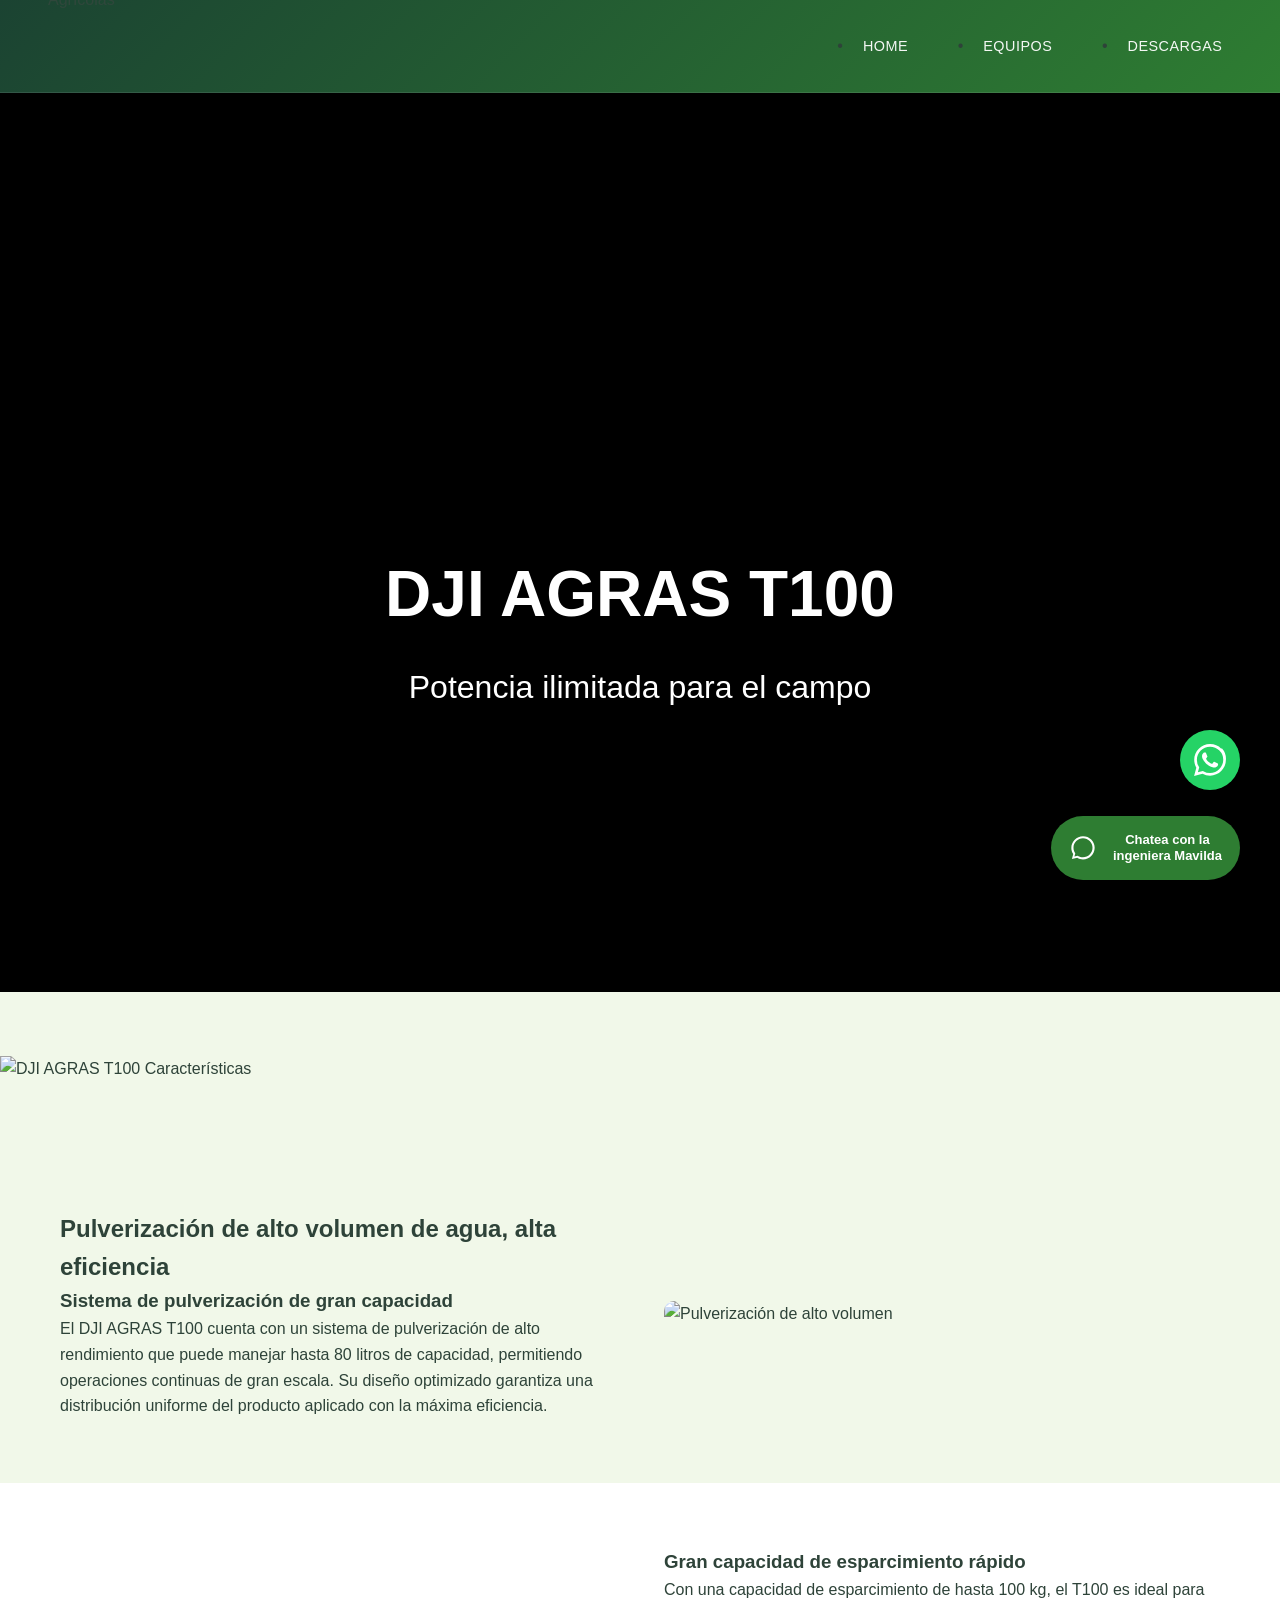
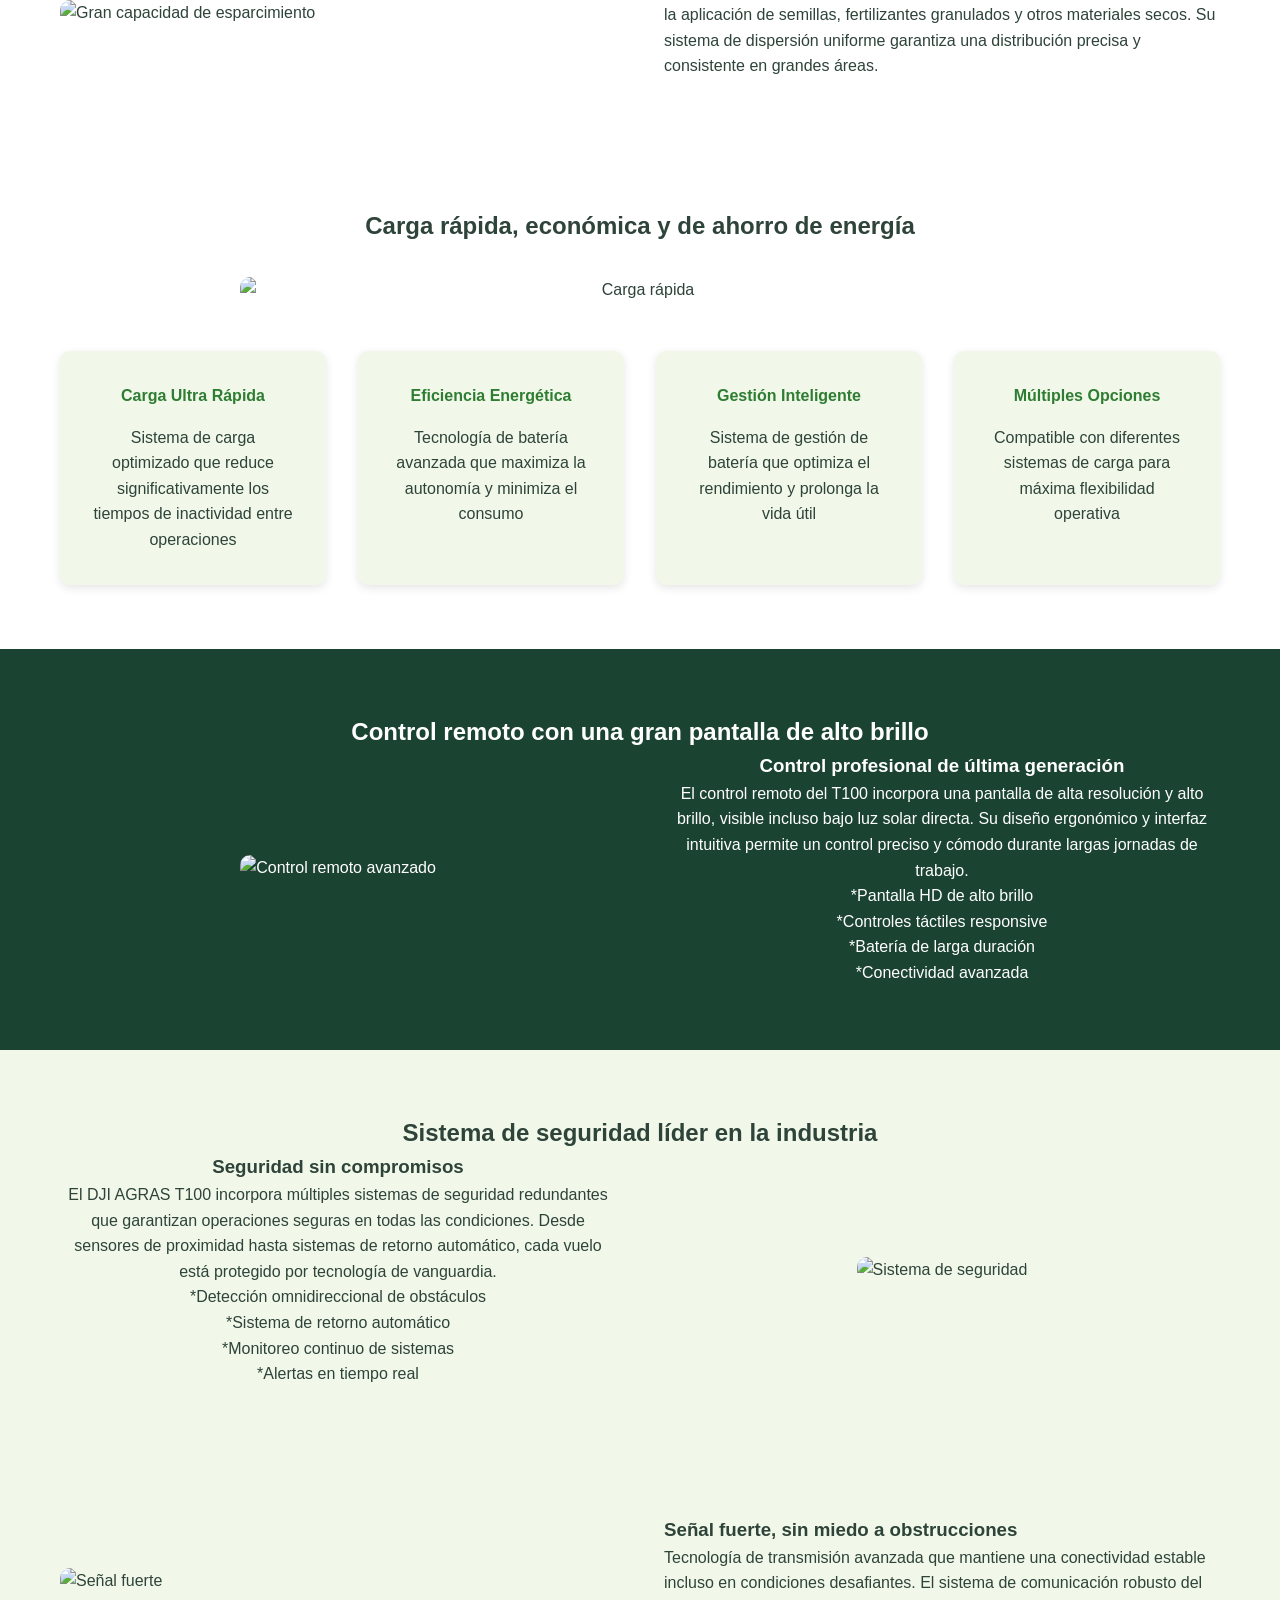
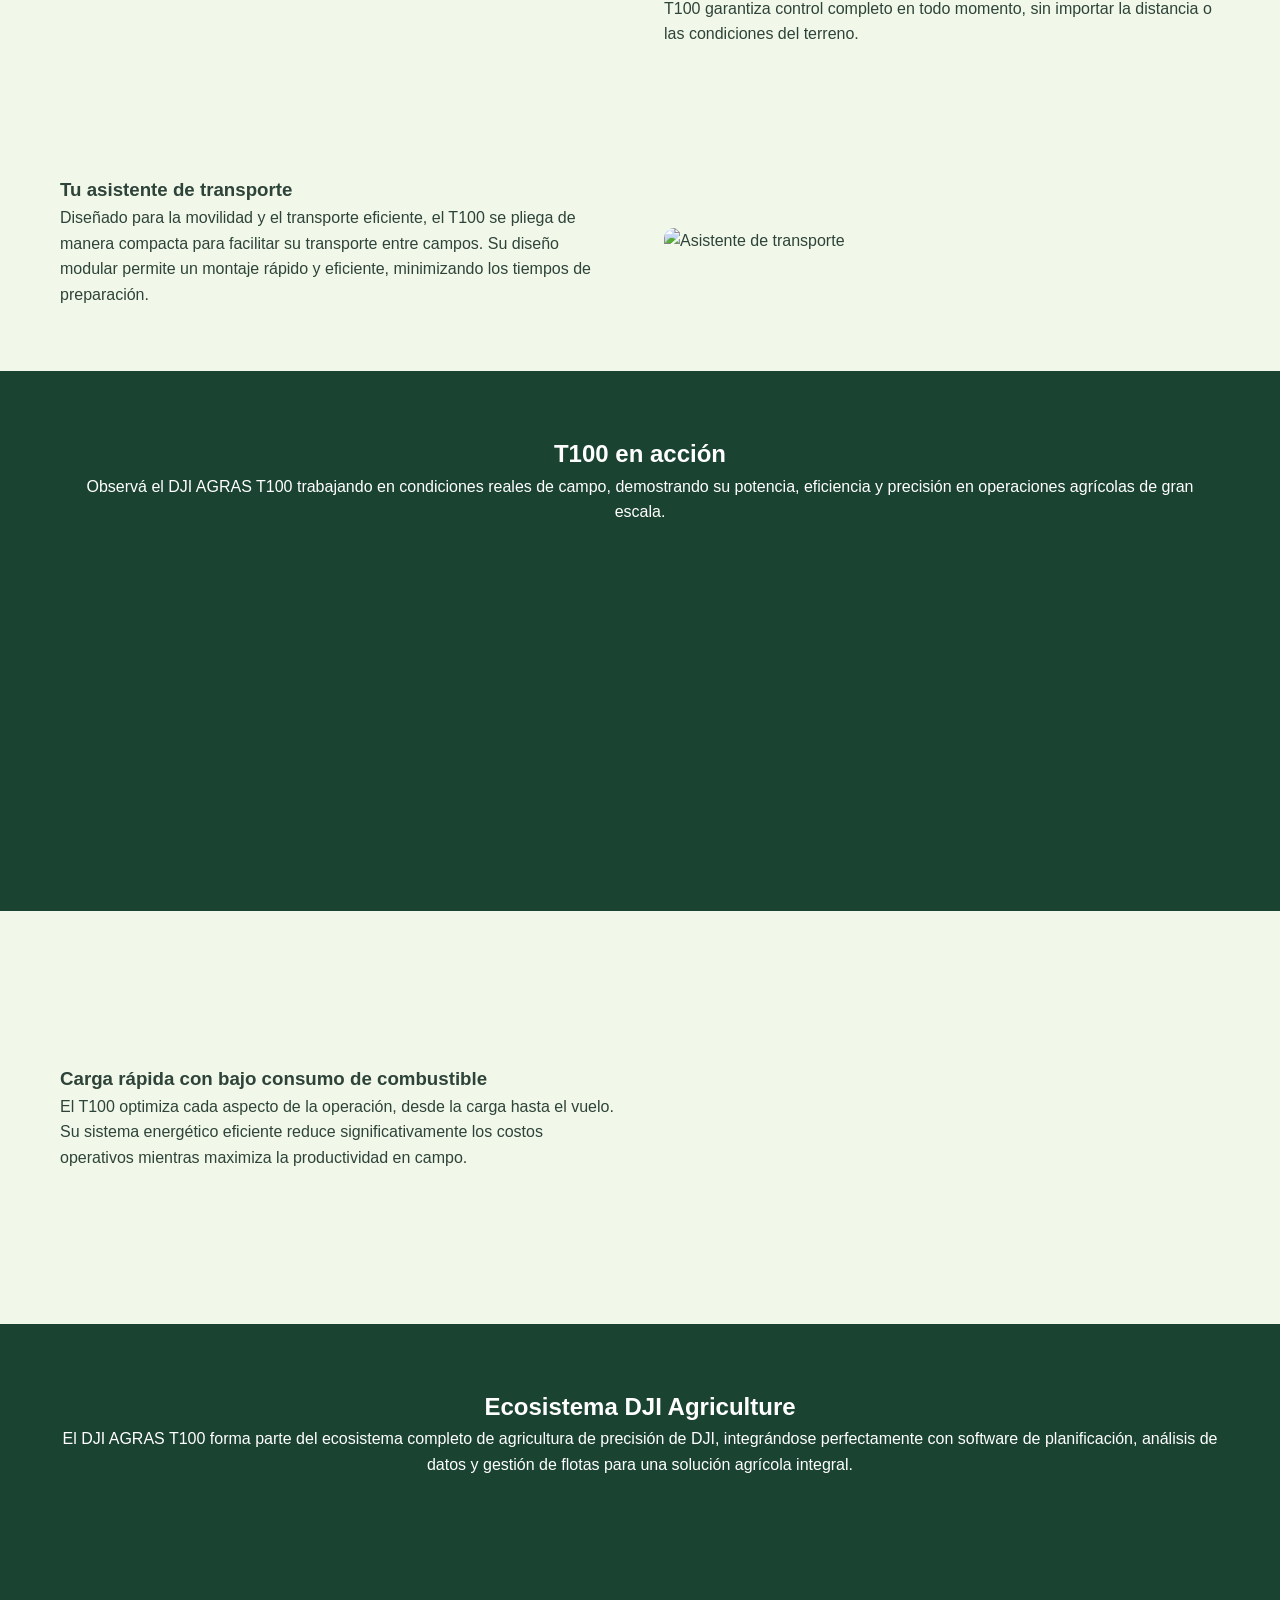
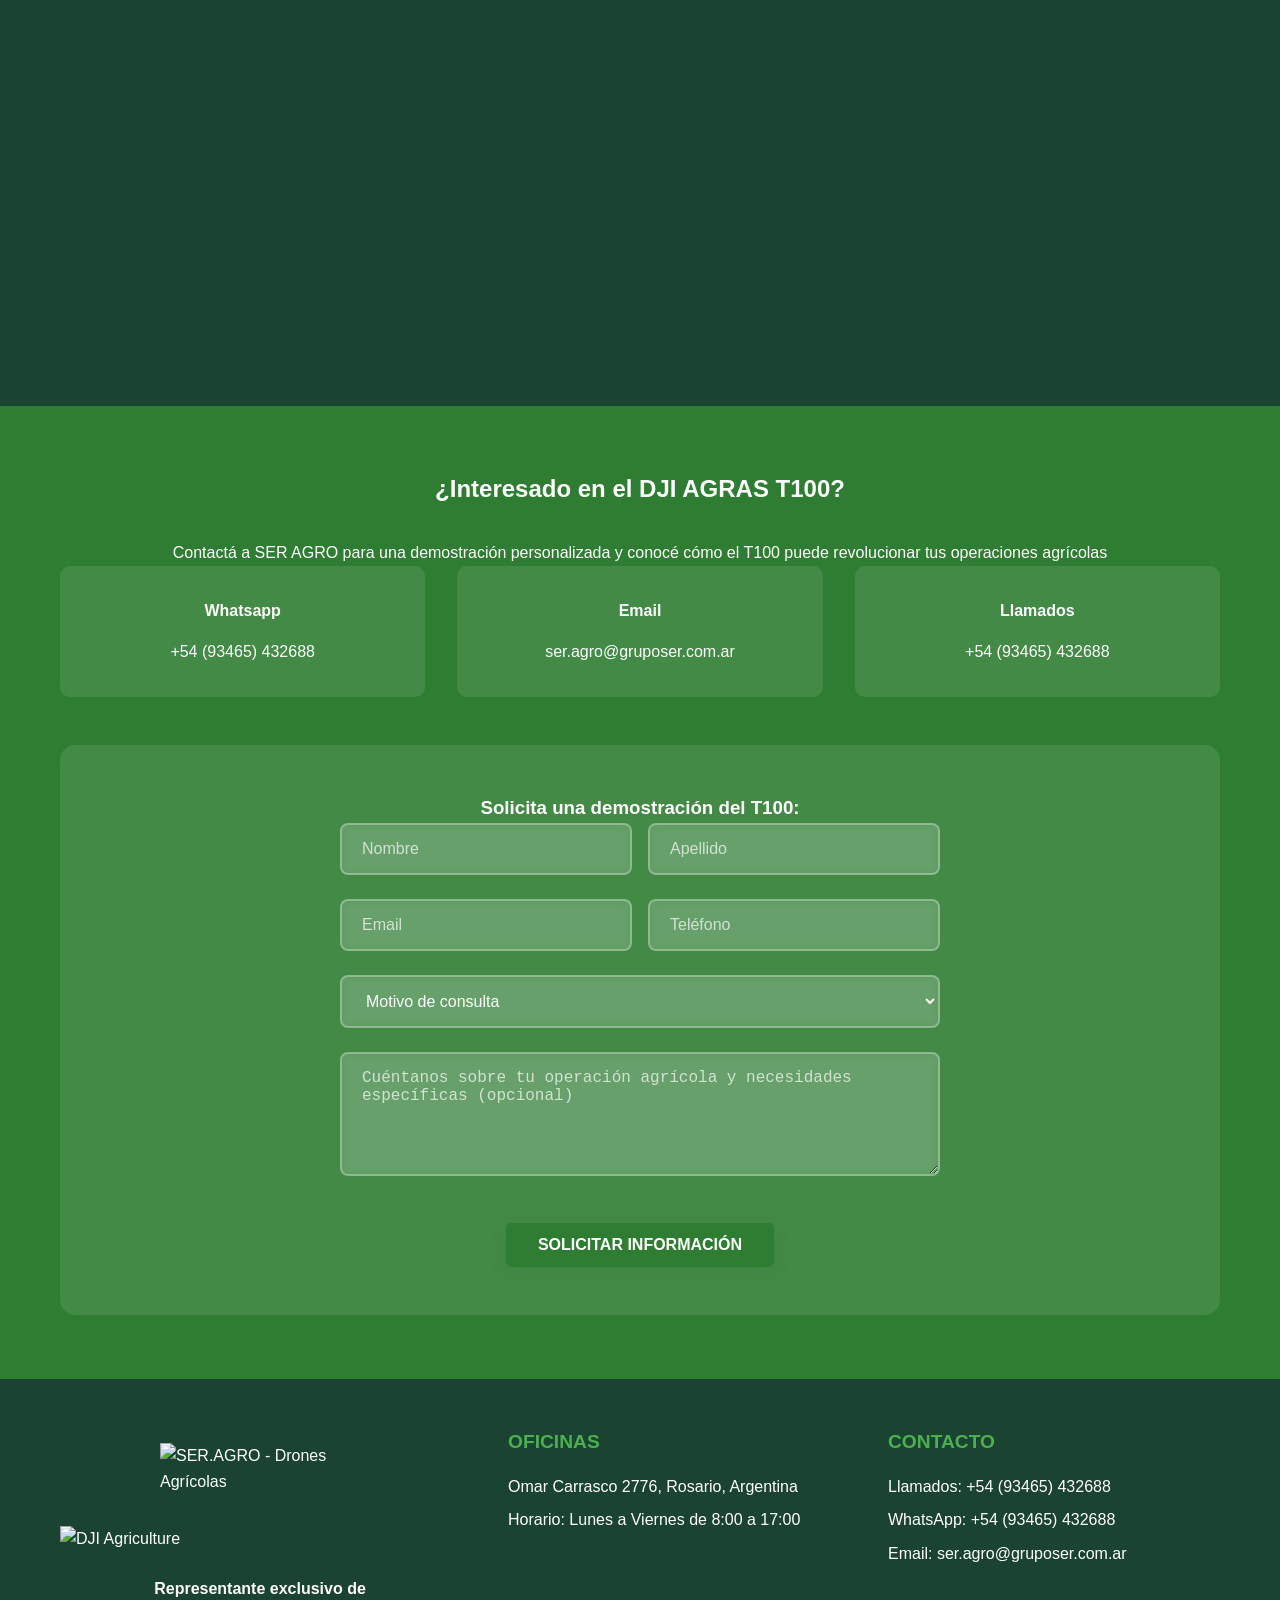
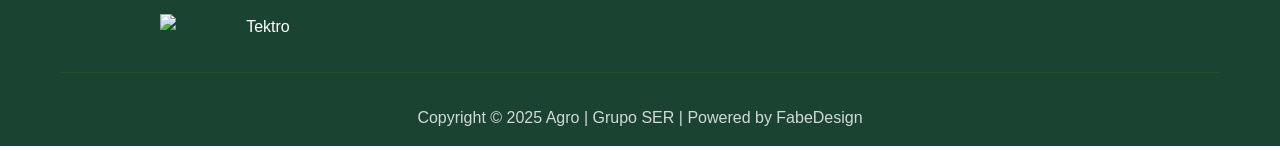
==== commit 86177299: "actualizacioens" ====
--- a/DJI-Agras-T100.html
+++ b/DJI-Agras-T100.html
@@ -4,25 +4,21 @@
 <head>
     <meta charset="UTF-8">
     <meta name="viewport" content="width=device-width, initial-scale=1.0">
-    <meta http-equiv=1760193098"Cache-Control" content="no-cache, no-store, must-revalidate">
-    <meta http-equiv=1760193098"Pragma" content="no-cache">
-    <meta http-equiv=1760193098"Expires" content="0">
+    <meta http-equiv="Cache-Control" content="no-cache, no-store, must-revalidate">
+    <meta http-equiv="Pragma" content="no-cache">
+    <meta http-equiv="Expires" content="0">
     <title>DJI AGRAS T100 - Agro | SER AGRO</title>
-    <link rel="stylesheet" href="style.css?v=1760193098">
-
-    <!-- Google tag (gtag.js) -->
+    <link rel="stylesheet" href="style.css?v=1760210000">
     <script async src="https://www.googletagmanager.com/gtag/js?id=AW-17289441166"></script>
     <script>
         window.dataLayer = window.dataLayer || [];
         function gtag() {dataLayer.push(arguments);}
         gtag('js', new Date());
-
         gtag('config', 'AW-17289441166');
     </script>
 </head>
 
 <body>
-    <!-- Header -->
     <header class="header">
         <nav class="nav">
             <div class="logo">
@@ -56,8 +52,6 @@
             </div>
         </nav>
     </header>
-
-    <!-- Hero Section -->
     <section class="hero" id="home">
         <div class="hero-content">
             <h1 class="hero-title">DJI AGRAS T100</h1>
@@ -69,8 +63,6 @@
             </video>
         </div>
     </section>
-
-    <!-- Características principales -->
     <section class="features">
         <div class="container" style="max-width: 100%; padding: 0;">
             <div class="features-image">
@@ -79,8 +71,6 @@
             </div>
         </div>
     </section>
-
-    <!-- Pulverización de alto volumen -->
     <section class="spray-system">
         <div class="container">
             <div class="system-content">
@@ -99,8 +89,6 @@
             </div>
         </div>
     </section>
-
-    <!-- Gran capacidad de esparcimiento -->
     <section class="pump-section">
         <div class="container">
             <div class="pump-content">
@@ -117,8 +105,6 @@
             </div>
         </div>
     </section>
-
-    <!-- Carga rápida y eficiente -->
     <section class="fast-charging">
         <div class="container">
             <h2>Carga rápida, económica y de ahorro de energía</h2>
@@ -147,8 +133,6 @@
             </div>
         </div>
     </section>
-
-    <!-- Control remoto avanzado -->
     <section class="remote-control">
         <div class="container">
             <h2>Control remoto con una gran pantalla de alto brillo</h2>
@@ -162,16 +146,12 @@
                     <p>El control remoto del T100 incorpora una pantalla de alta resolución y alto brillo, visible
                         incluso bajo luz solar directa. Su diseño ergonómico y interfaz intuitiva permite un control
                         preciso y cómodo durante largas jornadas de trabajo.</p>
-                    <p>*Pantalla HD de alto brillo<br>
-                        *Controles táctiles responsive<br>
-                        *Batería de larga duración<br>
-                        *Conectividad avanzada</p>
-                </div>
-            </div>
-        </div>
-    </section>
-
-    <!-- Sistema de seguridad -->
+                    <p>*Pantalla HD de alto brillo<br>*Controles táctiles responsive<br>*Batería de larga
+                        duración<br>*Conectividad avanzada</p>
+                </div>
+            </div>
+        </div>
+    </section>
     <section class="reliability">
         <div class="container">
             <h2>Sistema de seguridad líder en la industria</h2>
@@ -181,10 +161,8 @@
                     <p>El DJI AGRAS T100 incorpora múltiples sistemas de seguridad redundantes que garantizan
                         operaciones seguras en todas las condiciones. Desde sensores de proximidad hasta sistemas de
                         retorno automático, cada vuelo está protegido por tecnología de vanguardia.</p>
-                    <p>*Detección omnidireccional de obstáculos<br>
-                        *Sistema de retorno automático<br>
-                        *Monitoreo continuo de sistemas<br>
-                        *Alertas en tiempo real</p>
+                    <p>*Detección omnidireccional de obstáculos<br>*Sistema de retorno automático<br>*Monitoreo continuo
+                        de sistemas<br>*Alertas en tiempo real</p>
                 </div>
                 <div class="system-video">
                     <img src="imagenes/Sistema de seguridad líder en la industria.jpg" alt="Sistema de seguridad"
@@ -193,8 +171,6 @@
             </div>
         </div>
     </section>
-
-    <!-- Señal estable -->
     <section class="signal-stability">
         <div class="container">
             <div class="signal-content">
@@ -211,8 +187,6 @@
             </div>
         </div>
     </section>
-
-    <!-- Asistente de transporte -->
     <section class="orchard-mode">
         <div class="container">
             <div class="orchard-content">
@@ -229,8 +203,6 @@
             </div>
         </div>
     </section>
-
-    <!-- Video promocional -->
     <section class="t50-action">
         <div class="container">
             <h2>T100 en acción</h2>
@@ -250,8 +222,6 @@
             </div>
         </div>
     </section>
-
-    <!-- Carga con bajo consumo -->
     <section class="additional-sprayers">
         <div class="container">
             <div class="sprayers-content">
@@ -269,8 +239,6 @@
             </div>
         </div>
     </section>
-
-    <!-- Ecosistema DJI -->
     <section class="ecosystem">
         <div class="container">
             <h2>Ecosistema DJI Agriculture</h2>
@@ -283,14 +251,11 @@
             </video>
         </div>
     </section>
-
-    <!-- Contacto -->
     <section class="contact" id="contacto">
         <div class="container">
             <h2>¿Interesado en el DJI AGRAS T100?</h2>
             <p>Contactá a SER AGRO para una demostración personalizada y conocé cómo el T100 puede revolucionar tus
-                operaciones agrícolas </p>
-
+                operaciones agrícolas</p>
             <div class="contact-info">
                 <div class="contact-item">
                     <h4>Whatsapp</h4>
@@ -309,8 +274,6 @@
                     <p><a href="tel:+5493465432688">+54 (93465) 432688</a></p>
                 </div>
             </div>
-
-            <!-- Formulario de contacto -->
             <div class="contact-form-container">
                 <h3>Solicita una demostración del T100:</h3>
                 <form class="contact-form" action="javascript:void(0)" method="post">
@@ -338,8 +301,6 @@
             </div>
         </div>
     </section>
-
-    <!-- Footer -->
     <footer class="footer">
         <div class="container">
             <div class="footer-content">
@@ -374,9 +335,10 @@
             </div>
         </div>
     </footer>
-
-    <script src="main-app.js?v=1760193098"></script>
-<script src="js/mavilda-chat.js?v=1760193098"></script>
+    <script src="main-app.js?v=1760210000"></script>
+    <script src="https://unpkg.com/@vapi-ai/client-sdk-react/dist/embed/widget.umd.js" async
+        type="text/javascript"></script>
+    <script src="js/mavilda-dual-widget.js?v=1760210000"></script>
 </body>
 
 </html>
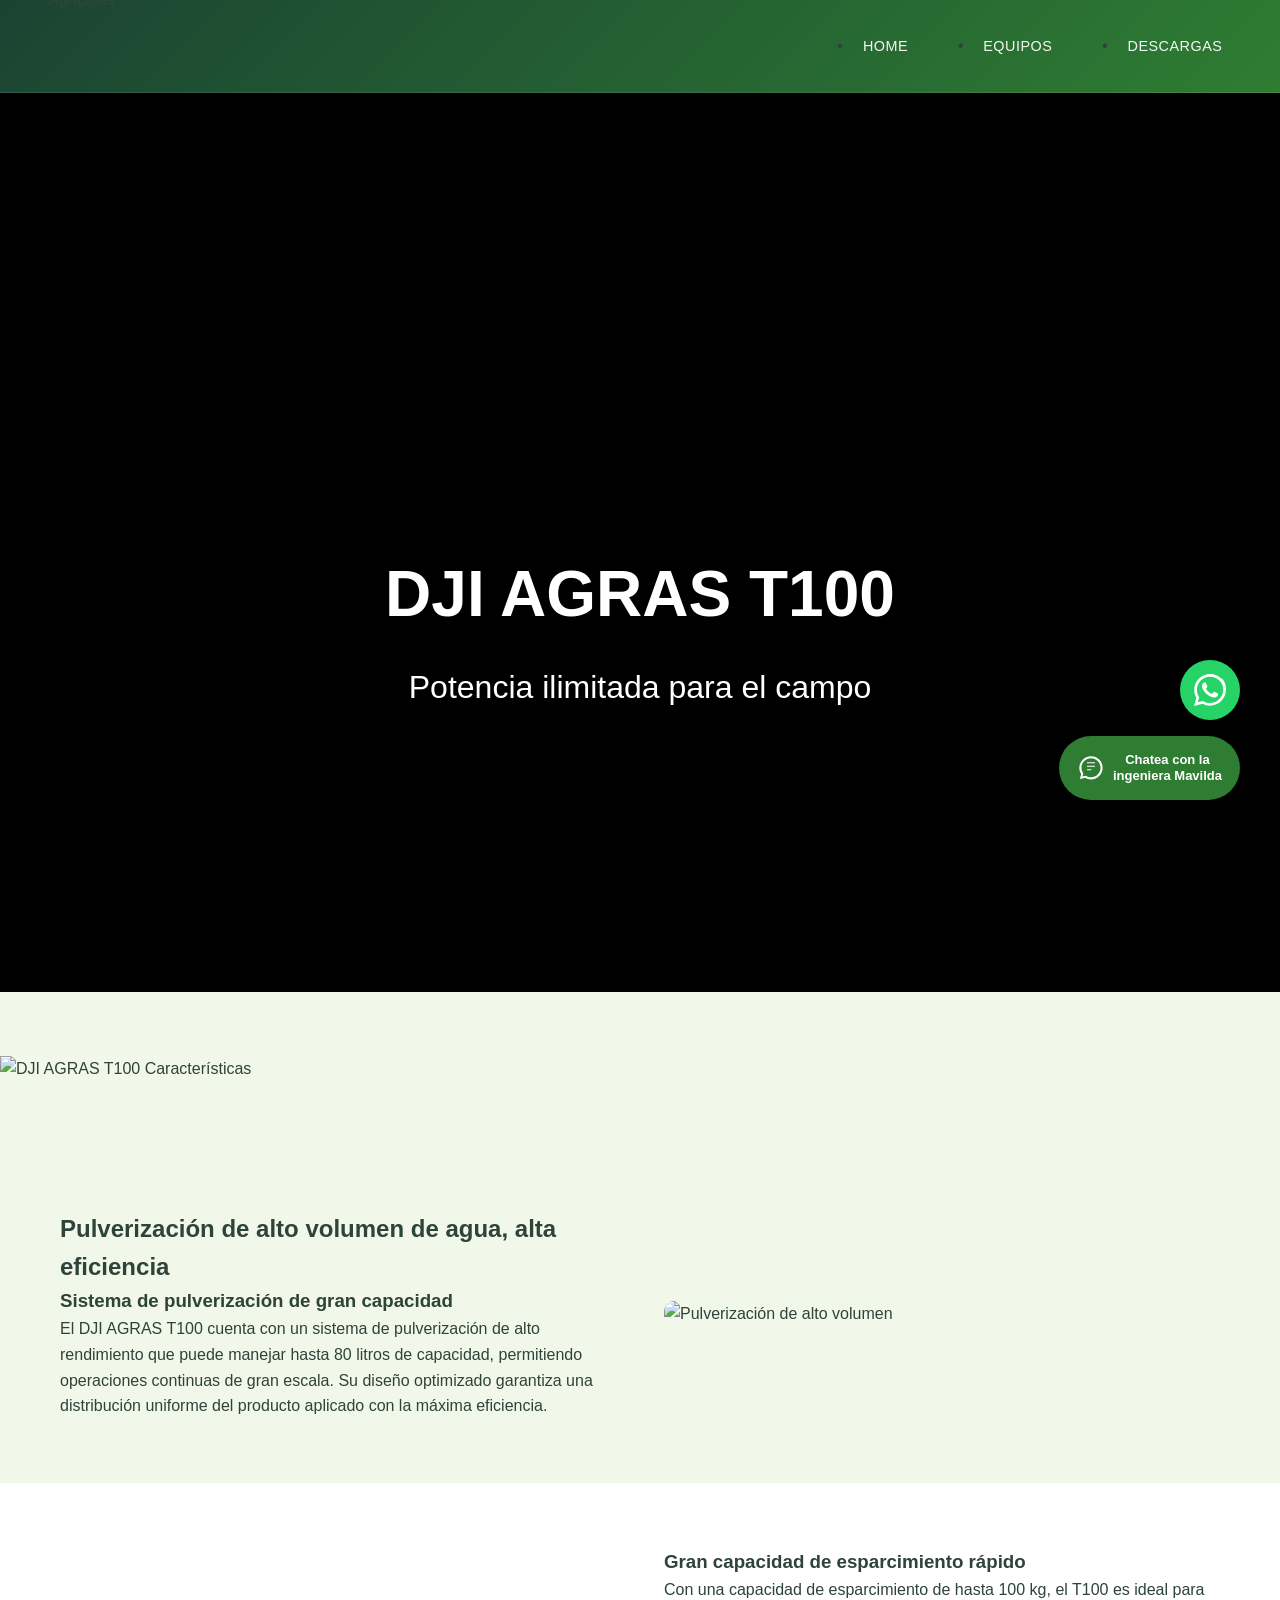
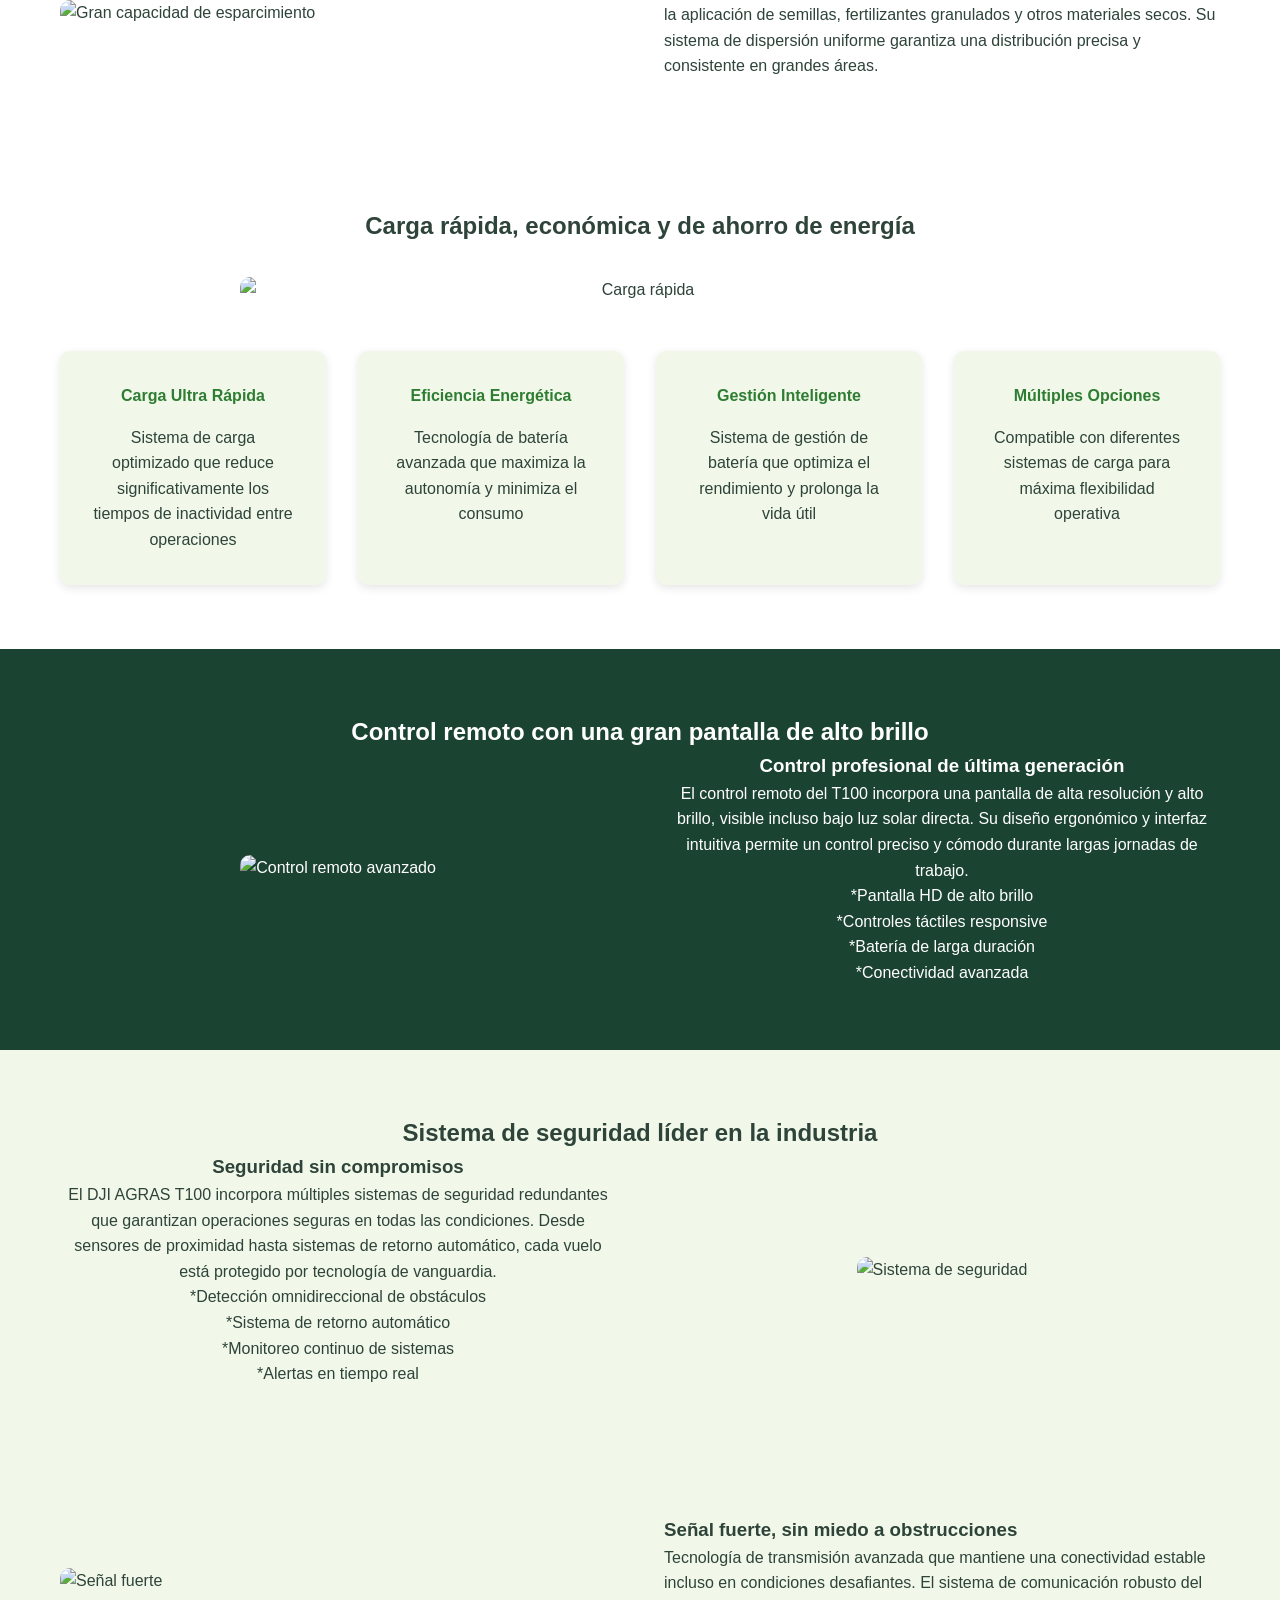
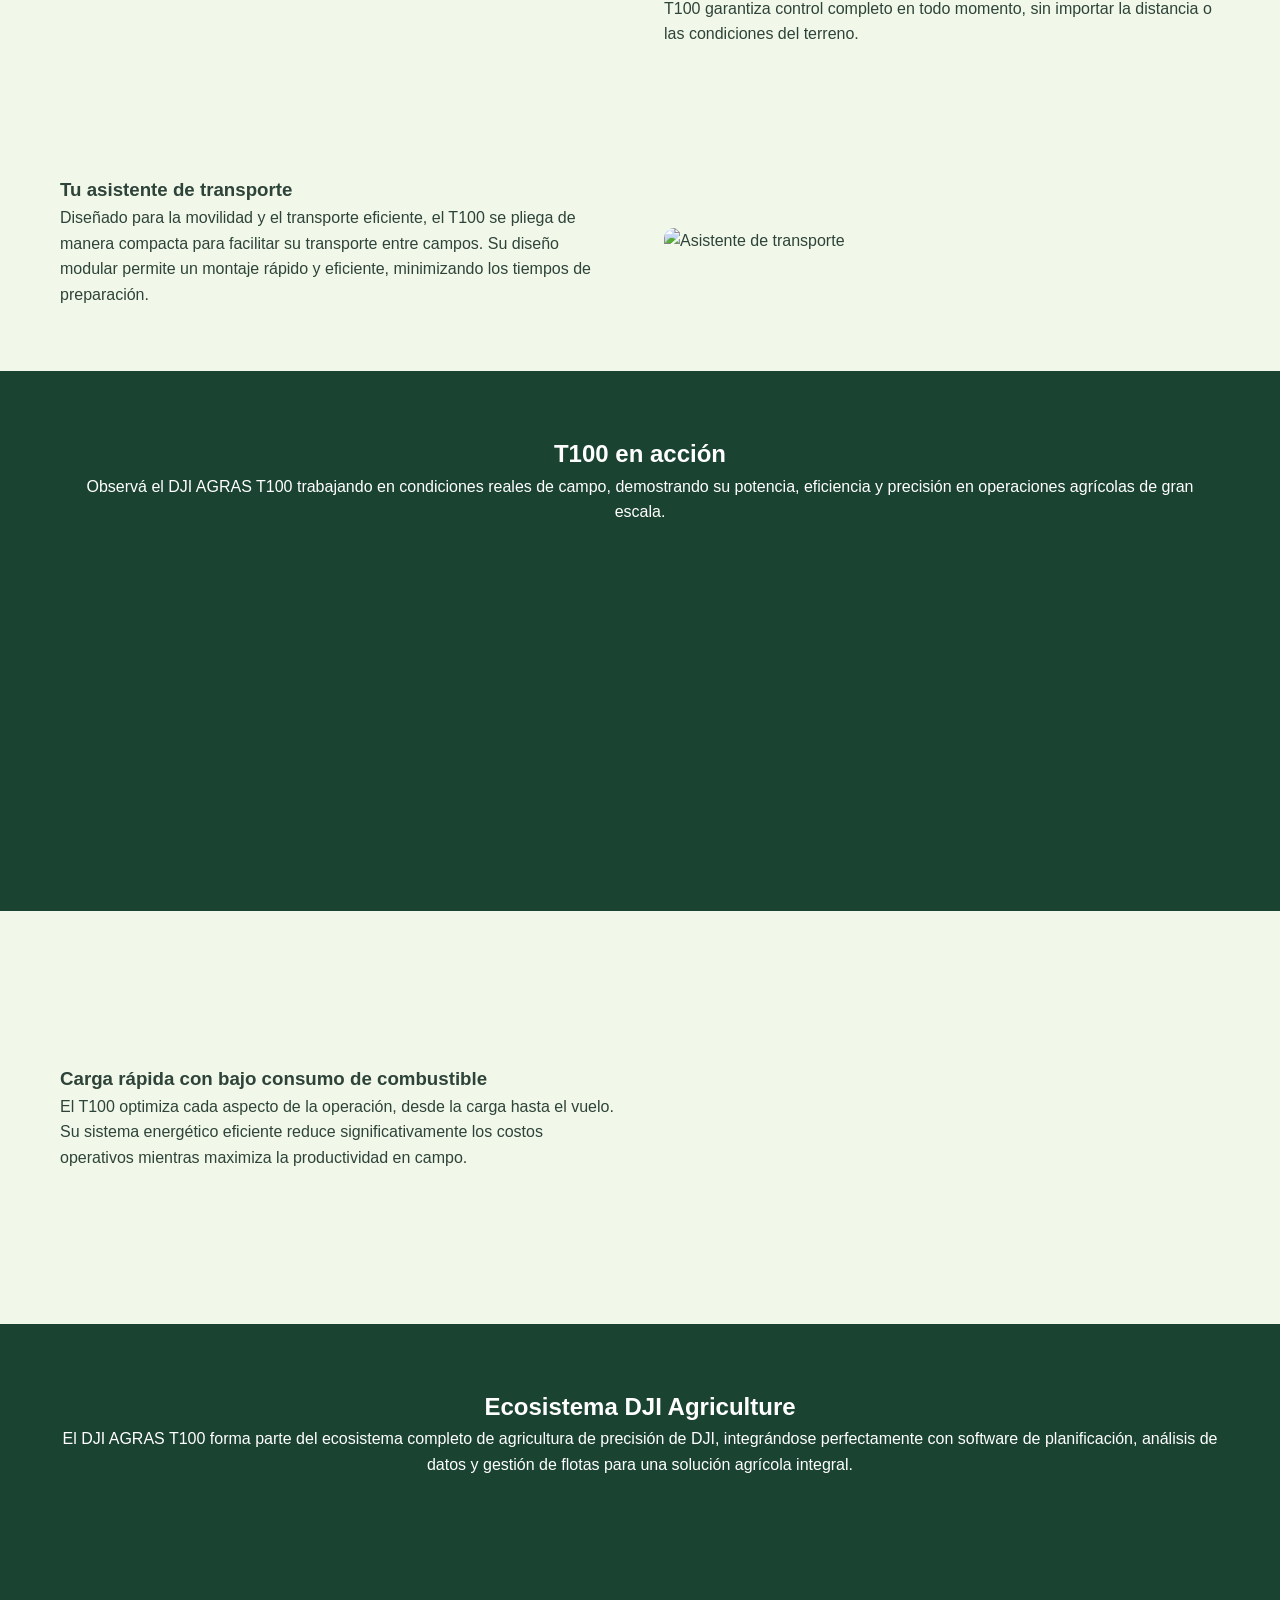
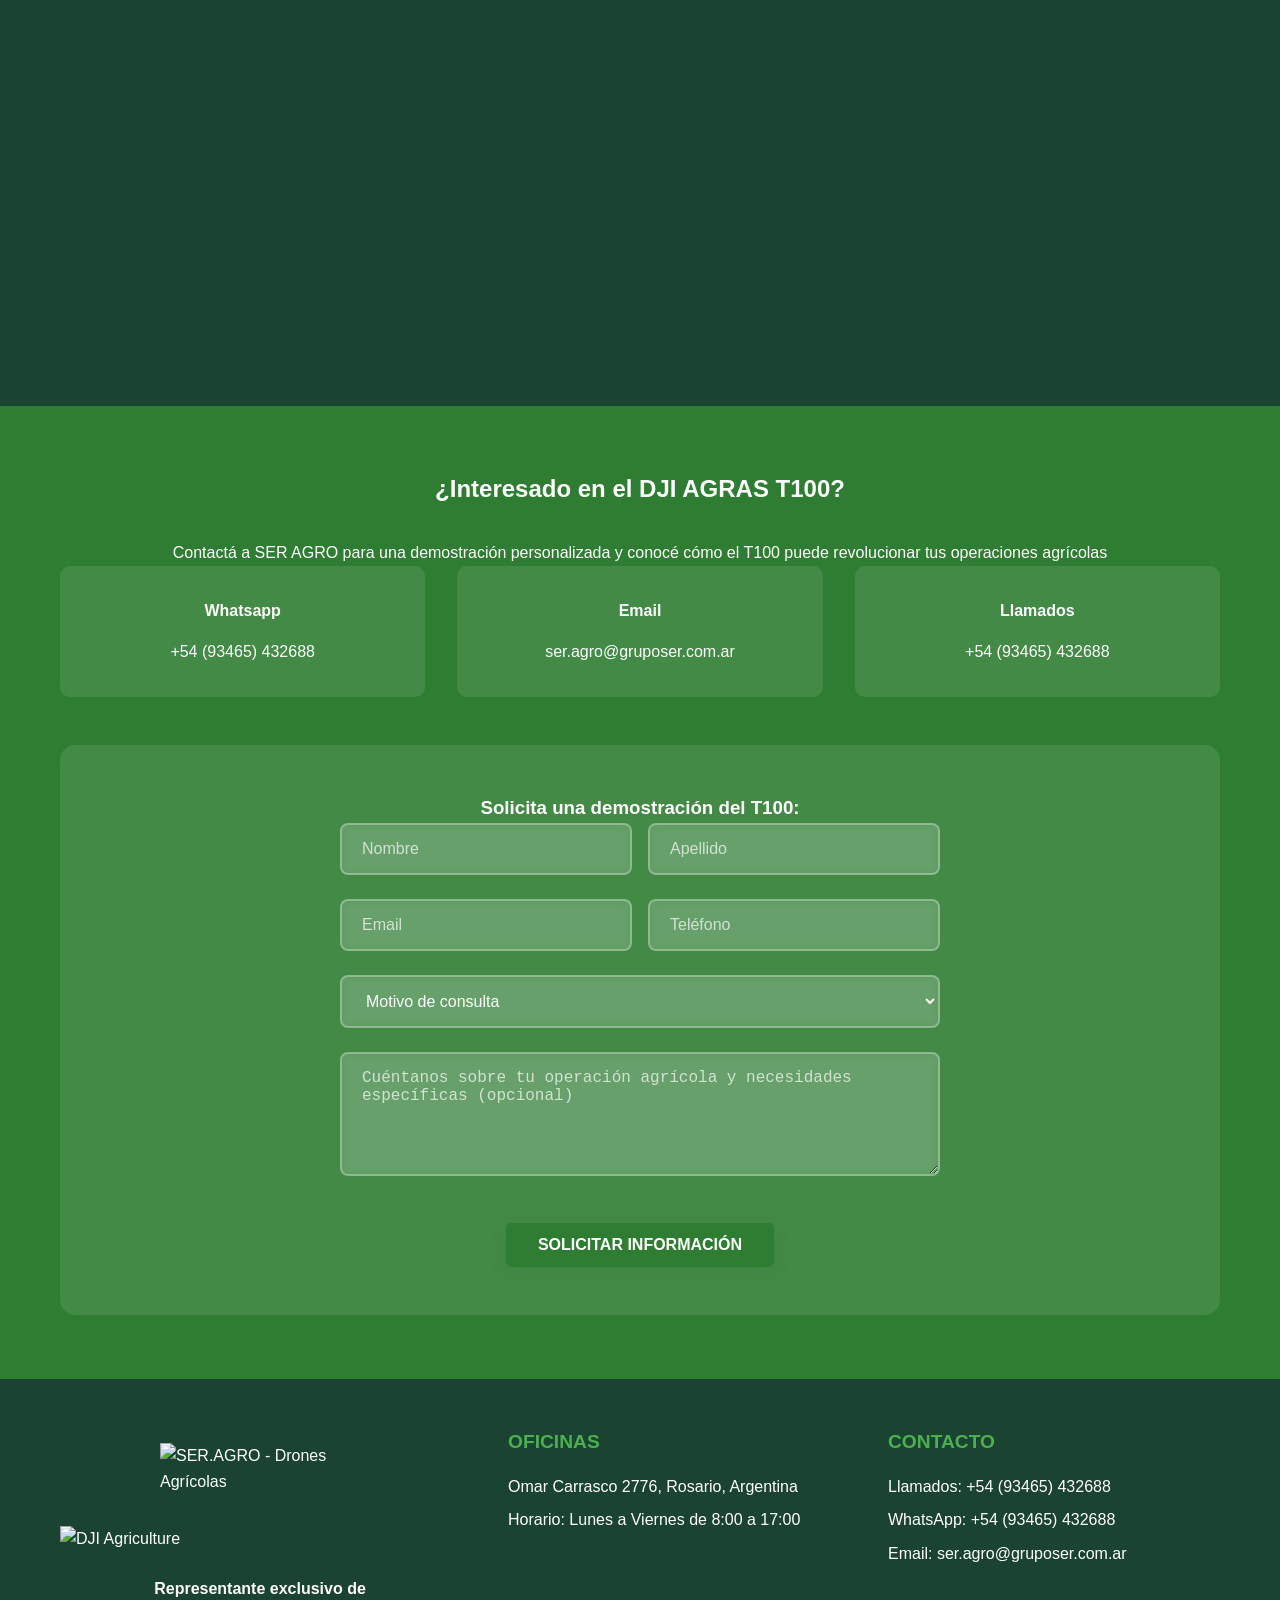
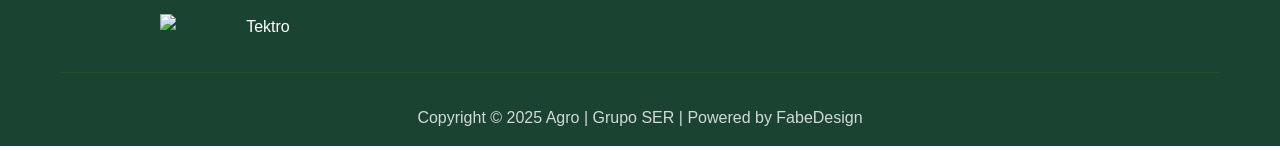
==== commit 89e911c8: "Update website to include chat functionality and improve user experience Integrates the Mavilda chat" ====
--- a/DJI-Agras-T100.html
+++ b/DJI-Agras-T100.html
@@ -8,17 +8,21 @@
     <meta http-equiv="Pragma" content="no-cache">
     <meta http-equiv="Expires" content="0">
     <title>DJI AGRAS T100 - Agro | SER AGRO</title>
-    <link rel="stylesheet" href="style.css?v=1760210000">
+    <link rel="stylesheet" href="style.css?v=1760119657">
+
+    <!-- Google tag (gtag.js) -->
     <script async src="https://www.googletagmanager.com/gtag/js?id=AW-17289441166"></script>
     <script>
         window.dataLayer = window.dataLayer || [];
         function gtag() {dataLayer.push(arguments);}
         gtag('js', new Date());
+
         gtag('config', 'AW-17289441166');
     </script>
 </head>
 
 <body>
+    <!-- Header -->
     <header class="header">
         <nav class="nav">
             <div class="logo">
@@ -52,6 +56,8 @@
             </div>
         </nav>
     </header>
+
+    <!-- Hero Section -->
     <section class="hero" id="home">
         <div class="hero-content">
             <h1 class="hero-title">DJI AGRAS T100</h1>
@@ -63,6 +69,8 @@
             </video>
         </div>
     </section>
+
+    <!-- Características principales -->
     <section class="features">
         <div class="container" style="max-width: 100%; padding: 0;">
             <div class="features-image">
@@ -71,6 +79,8 @@
             </div>
         </div>
     </section>
+
+    <!-- Pulverización de alto volumen -->
     <section class="spray-system">
         <div class="container">
             <div class="system-content">
@@ -89,6 +99,8 @@
             </div>
         </div>
     </section>
+
+    <!-- Gran capacidad de esparcimiento -->
     <section class="pump-section">
         <div class="container">
             <div class="pump-content">
@@ -105,6 +117,8 @@
             </div>
         </div>
     </section>
+
+    <!-- Carga rápida y eficiente -->
     <section class="fast-charging">
         <div class="container">
             <h2>Carga rápida, económica y de ahorro de energía</h2>
@@ -133,6 +147,8 @@
             </div>
         </div>
     </section>
+
+    <!-- Control remoto avanzado -->
     <section class="remote-control">
         <div class="container">
             <h2>Control remoto con una gran pantalla de alto brillo</h2>
@@ -146,12 +162,16 @@
                     <p>El control remoto del T100 incorpora una pantalla de alta resolución y alto brillo, visible
                         incluso bajo luz solar directa. Su diseño ergonómico y interfaz intuitiva permite un control
                         preciso y cómodo durante largas jornadas de trabajo.</p>
-                    <p>*Pantalla HD de alto brillo<br>*Controles táctiles responsive<br>*Batería de larga
-                        duración<br>*Conectividad avanzada</p>
-                </div>
-            </div>
-        </div>
-    </section>
+                    <p>*Pantalla HD de alto brillo<br>
+                        *Controles táctiles responsive<br>
+                        *Batería de larga duración<br>
+                        *Conectividad avanzada</p>
+                </div>
+            </div>
+        </div>
+    </section>
+
+    <!-- Sistema de seguridad -->
     <section class="reliability">
         <div class="container">
             <h2>Sistema de seguridad líder en la industria</h2>
@@ -161,8 +181,10 @@
                     <p>El DJI AGRAS T100 incorpora múltiples sistemas de seguridad redundantes que garantizan
                         operaciones seguras en todas las condiciones. Desde sensores de proximidad hasta sistemas de
                         retorno automático, cada vuelo está protegido por tecnología de vanguardia.</p>
-                    <p>*Detección omnidireccional de obstáculos<br>*Sistema de retorno automático<br>*Monitoreo continuo
-                        de sistemas<br>*Alertas en tiempo real</p>
+                    <p>*Detección omnidireccional de obstáculos<br>
+                        *Sistema de retorno automático<br>
+                        *Monitoreo continuo de sistemas<br>
+                        *Alertas en tiempo real</p>
                 </div>
                 <div class="system-video">
                     <img src="imagenes/Sistema de seguridad líder en la industria.jpg" alt="Sistema de seguridad"
@@ -171,6 +193,8 @@
             </div>
         </div>
     </section>
+
+    <!-- Señal estable -->
     <section class="signal-stability">
         <div class="container">
             <div class="signal-content">
@@ -187,6 +211,8 @@
             </div>
         </div>
     </section>
+
+    <!-- Asistente de transporte -->
     <section class="orchard-mode">
         <div class="container">
             <div class="orchard-content">
@@ -203,6 +229,8 @@
             </div>
         </div>
     </section>
+
+    <!-- Video promocional -->
     <section class="t50-action">
         <div class="container">
             <h2>T100 en acción</h2>
@@ -222,6 +250,8 @@
             </div>
         </div>
     </section>
+
+    <!-- Carga con bajo consumo -->
     <section class="additional-sprayers">
         <div class="container">
             <div class="sprayers-content">
@@ -239,6 +269,8 @@
             </div>
         </div>
     </section>
+
+    <!-- Ecosistema DJI -->
     <section class="ecosystem">
         <div class="container">
             <h2>Ecosistema DJI Agriculture</h2>
@@ -251,11 +283,14 @@
             </video>
         </div>
     </section>
+
+    <!-- Contacto -->
     <section class="contact" id="contacto">
         <div class="container">
             <h2>¿Interesado en el DJI AGRAS T100?</h2>
             <p>Contactá a SER AGRO para una demostración personalizada y conocé cómo el T100 puede revolucionar tus
-                operaciones agrícolas</p>
+                operaciones agrícolas </p>
+
             <div class="contact-info">
                 <div class="contact-item">
                     <h4>Whatsapp</h4>
@@ -274,6 +309,8 @@
                     <p><a href="tel:+5493465432688">+54 (93465) 432688</a></p>
                 </div>
             </div>
+
+            <!-- Formulario de contacto -->
             <div class="contact-form-container">
                 <h3>Solicita una demostración del T100:</h3>
                 <form class="contact-form" action="javascript:void(0)" method="post">
@@ -301,6 +338,8 @@
             </div>
         </div>
     </section>
+
+    <!-- Footer -->
     <footer class="footer">
         <div class="container">
             <div class="footer-content">
@@ -335,10 +374,9 @@
             </div>
         </div>
     </footer>
-    <script src="main-app.js?v=1760210000"></script>
-    <script src="https://unpkg.com/@vapi-ai/client-sdk-react/dist/embed/widget.umd.js" async
-        type="text/javascript"></script>
-    <script src="js/mavilda-dual-widget.js?v=1760210000"></script>
+
+    <script src="main-app.js?v=1760119657"></script>
+<script src="js/mavilda-chat.js?v=1760119657"></script>
 </body>
 
 </html>
--- a/style.css
+++ b/style.css
@@ -1869,7 +1869,7 @@
     
     /* WhatsApp button responsive positioning */
     .whatsapp-float-button {
-        bottom: 100px !important;
+        bottom: 170px !important;
         right: 50px !important;
     }
 }
